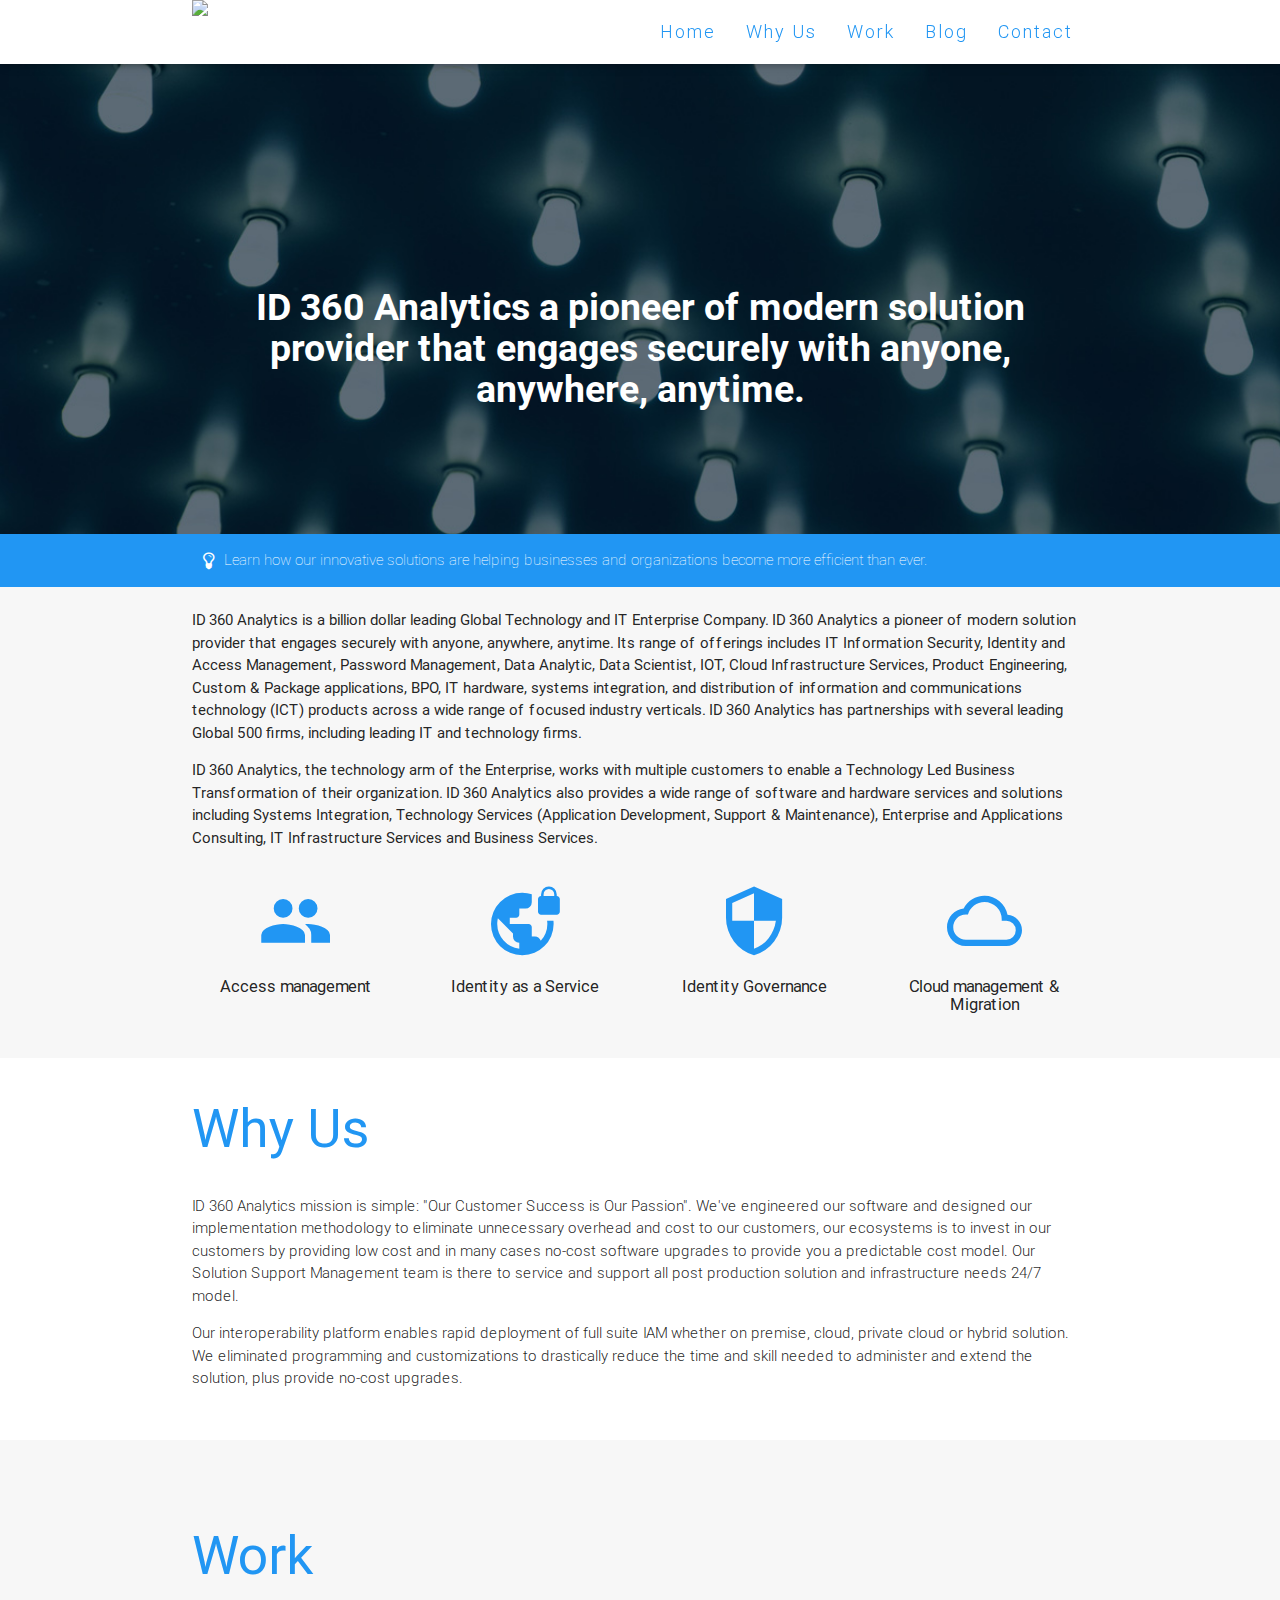
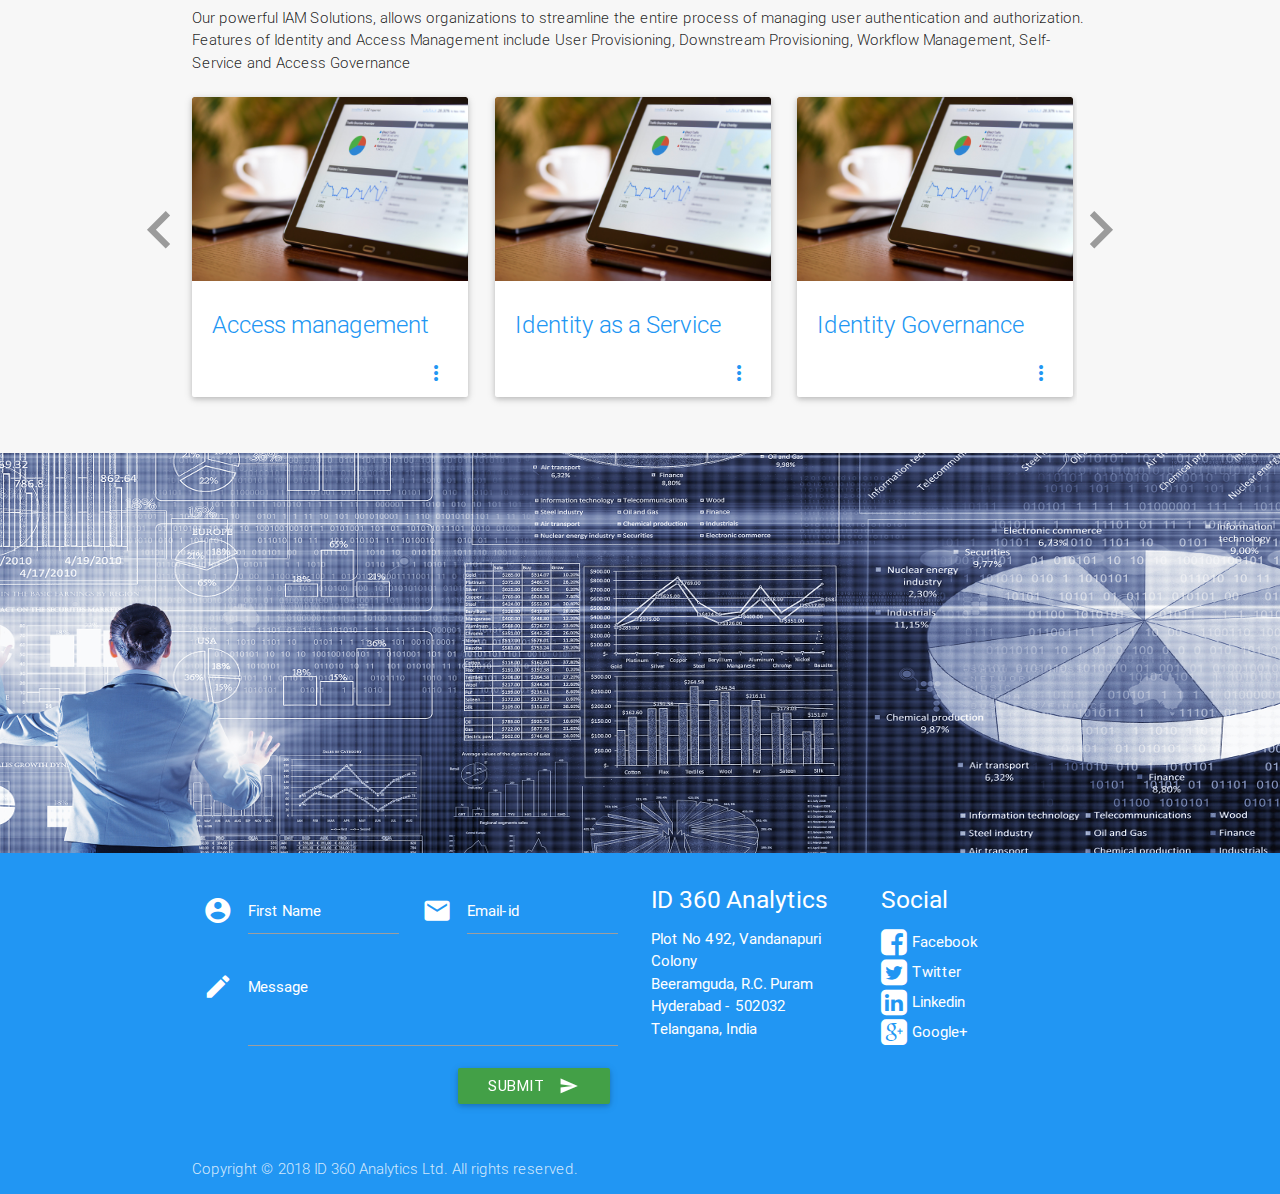
==== index.html @ 94dd7e0f "Merge branch 'master' of https://github.com/Codetransformers/id360" ====
<!DOCTYPE html>
<html>
<head>
    <meta http-equiv="Content-Type" content="text/html; charset=UTF-8">
    <meta name="viewport" content="width=device-width, initial-scale=1, maximum-scale=1.0, user-scalable=no">
	<meta name="description" content="ID360 Analytics range of offerings includes - IT Information Security, Identity and Access Management, Password Management, Data Analytic, Data Scientist, IOT, Cloud Infrastructure Services, Product Engineering, Custom & Package applications, BPO, IT hardware, systems integration, and distribution of information and communications technology (ICT).">
	<meta name="keywords" content="Access management, Cloud management, Cloud migration, IT Information Security, Identity and Access Management, Password Management, Data Analytic, Data Scientist, IOT, Cloud Infrastructure Services, Product Engineering, Custom & Package applications, IT hardware, systems integration, distribution of information and communications technology (ICT).">
    <meta name="theme-color" content="#2196F3">
	<link rel="icon" type="image/png" href="img/favicon.png">
    <title>ID 360 Analytics - Global Technology and IT Enterprise Company.</title>
    <!-- CSS  -->
    <link href="min/plugin-min.css" type="text/css" rel="stylesheet">
    <link href="min/custom-min.css" type="text/css" rel="stylesheet" >
</head>
<body id="top" class="scrollspy">
<!-- Pre Loader -->
<div id="loader-wrapper">
    <div id="loader"></div>
    <div class="loader-section section-left"></div>
    <div class="loader-section section-right"></div>
</div>
<!--Navigation-->
 <div class="navbar-fixed">
    <nav id="nav_f" class="bg-white" role="navigation">
        <div class="container">
            <div class="nav-wrapper">
            <a href="#" id="logo-container" class="brand-logo"><img src="img/id360-logo.png" alt="ID 360" width="280"></a>
                <ul class="right hide-on-med-and-down">
                    <li><a href="#intro">Home</a></li>
                    <li><a href="#why">Why Us</a></li>
                    <li><a href="#work">Work</a></li>
                    <!-- <li><a href="#team">Team</a></li> -->
                    <li><a href="#career">Blog</a></li>
                    <li><a href="#contact">Contact</a></li>
                </ul>
                <ul id="nav-mobile" class="side-nav">
                    <li><a href="#intro">Home</a></li>
                    <li><a href="#why">Why Us</a></li>
                    <li><a href="#work">Work</a></li>
                    <!-- <li><a href="#team">Team</a></li> -->
                    <li><a href="#career">Blog</a></li>
                    <li><a href="#contact">Contact</a></li>
                </ul>
            <a href="#" data-activates="nav-mobile" class="button-collapse"><i class="mdi-navigation-menu"></i></a>
            </div>
        </div>
    </nav>
</div>
<!--Hero-->
<div class="section no-pad-bot w-l-banner" id="index-banner">
    <div class="container">
        <h1 class="text_h center header cd-headline letters type">
			<span>ID 360 Analytics a pioneer of modern solution provider that engages securely with anyone, anywhere, anytime.</span> 
        </h1>
    </div>
</div>
<!--Intro and Home-->
<div id="intro" class="section scrollspy an-wrap">
	<div class="an-banner default_color"><div class="container"><i class="fa fa-lg fa-lightbulb-o m-r-sm"></i>Learn how our innovative solutions are helping businesses and organizations become more efficient than ever.</div></div>
    <div class="container">
        <div class="row">
            <div  class="col s12">
                <p>ID 360 Analytics is a billion dollar leading Global Technology and IT Enterprise Company. ID 360 Analytics a pioneer of modern solution provider that engages securely with anyone, anywhere, anytime. Its range of offerings includes IT Information Security, Identity and Access Management, Password Management, Data Analytic, Data Scientist, IOT, Cloud Infrastructure Services, Product Engineering, Custom & Package applications, BPO, IT hardware, systems integration, and distribution of information and communications technology (ICT) products across a wide range of focused industry verticals.  ID 360 Analytics has partnerships with several leading Global 500 firms, including leading IT and technology firms.</p>
                <p>ID 360 Analytics, the technology arm of the Enterprise, works with multiple customers to enable a Technology Led Business Transformation of their organization. ID 360 Analytics also provides a wide range of software and hardware services and solutions including Systems Integration, Technology Services (Application Development, Support & Maintenance), Enterprise and Applications Consulting, IT Infrastructure Services and Business Services.</p>
            </div>

            <div  class="col s12 m4 l3">
                <div class="center promo promo-example">
                    <i class="mdi-social-group"></i>
                    <h5 class="promo-caption txt_promo m-t-none">Access management</h5>
                </div>
            </div>
            <div class="col s12 m4 l3">
                <div class="center promo promo-example">
					<i class="mdi-notification-vpn-lock"></i>
                    <h5 class="promo-caption txt_promo m-t-none">Identity as a Service</h5>
                </div>
            </div>
            <div class="col s12 m4 l3">
                <div class="center promo promo-example">
					<i class="mdi-hardware-security"></i>
                    <h5 class="promo-caption txt_promo m-t-none">Identity Governance</h5>
                </div>
            </div>
			<div class="col s12 m4 l3">
                <div class="center promo promo-example">
                    <i class="mdi-file-cloud-queue"></i>
                    <h5 class="promo-caption txt_promo m-t-none">Cloud management & Migration</h5>
                </div>
            </div>
        </div>
    </div>
</div>

<div class="section scrollspy" id="why">
    <div class="container">
        <h2 class="header text_b">Why Us </h2>
        <div class="row">
            <div  class="col s12">
                <p class="light">ID 360 Analytics mission is simple: "Our Customer Success is Our Passion". We've engineered our software and designed our implementation methodology to eliminate unnecessary overhead and cost to our customers, our ecosystems is to invest in our customers by providing low cost and in many cases no-cost software upgrades to provide you a predictable cost model. Our Solution Support Management team is there to service and support all post production solution and infrastructure needs 24/7 model.</p>
                <p class="light">Our interoperability platform enables rapid deployment of full suite IAM whether on premise, cloud, private cloud or hybrid solution. We eliminated programming and customizations to drastically reduce the time and skill needed to administer and extend the solution, plus provide no-cost upgrades.</p>
            </div>
        </div>
    </div>
</div>
<!--Work-->
<div class="section scrollspy" id="work">
    <div class="container an-wrap">
        <h2 class="header text_b">Work </h2>
		<p class="light">Our powerful IAM Solutions, allows organizations to streamline the entire process of managing user authentication and authorization. Features of Identity and Access Management include User Provisioning, Downstream Provisioning, Workflow Management, Self-Service and Access Governance</p>
		<span class="wc-prv" title="Previous" id="prv-work"><i class="mdi-image-navigate-before"></i></span>
		<span class="wc-nxt" title="Next" id="nxt-work"><i class="mdi-image-navigate-next"></i></span>
        <div id="work-carousal" class="row">
            <div class="col s12 m4 l4 wc-list">
                <div class="card">
                    <div class="card-image waves-effect waves-block waves-light">
                        <img class="activator" alt="Products & Services" src="img/project1.jpg">
                    </div>
                    <div class="card-content">
                        <span class="card-title activator default_color_text" title="View More">Access management<i class="mdi-navigation-more-vert right" title="View More"></i></span>
                    </div>
                    <div class="card-reveal">
                        <span class="card-title grey-text text-darken-4">Access management<i class="mdi-navigation-close right" title="Close"></i></span>
                        <p class="light">Simplified, secure access management for greater protection and efficiency. Simplify and achieve secure access management for users and groups while controlling costs. One Identity automates account creation, assigns access, streamlines on-going administration, and unifies identities, passwords and directories. Remove manual processes and cumbersome native tools to increase security, dramatically improve efficiency and achieve compliance more easily. Extend that management from existing infrastructure, policy and procedures to administer systems that are less secure and difficult to manage.<br><br><b>Capabilities</b><br>Simplify authentication, streamline hybrid Active Directory (AD) management, improve password control, consolidate systems, securely manage application access and more with One Identity solutions.<br><br><b>Resources</b><br>Learn how our solutions are helping businesses and organizations become more efficient than ever.</p>
						<span class="card-title grey-text text-darken-4"><i class="mdi-navigation-close right" title="Close"></i></span>
                    </div>
                </div>
            </div>
			<div class="col s12 m4 l4 wc-list">
                <div class="card">
                    <div class="card-image waves-effect waves-block waves-light">
                        <img class="activator" alt="Products & Services" src="img/project1.jpg">
                    </div>
                    <div class="card-content">
                        <span class="card-title activator default_color_text" title="View More">Identity as a Service<i class="mdi-navigation-more-vert right" title="View More"></i></span>
                    </div>
                    <div class="card-reveal">
                        <span class="card-title grey-text text-darken-4">Identity as a Service<i class="mdi-navigation-close right" title="Close"></i></span>
                        <p class="light">Improve your security and extend to the cloud with confidence<br><br>Enhance security and simplify compliance while providing your organization the agility and affordability of cloud-based IAM. Get IAM right with IDaaS that enables digital transformation while reducing cloud risk — from a managed service cloud solution to our One Identity Starling SaaS offerings.<br><br><b>Capabilities</b><br>A cloud-based IAM portfolio designed to protect and support on-premise and cloud-based resources.<br><br><b>Resources</b><br>Learn how our solutions are helping businesses and organizations become more efficient than ever.</p>
						<span class="card-title grey-text text-darken-4"><i class="mdi-navigation-close right" title="Close"></i></span>
                    </div>
                </div>
            </div>
			<div class="col s12 m4 l4 wc-list">
                <div class="card">
                    <div class="card-image waves-effect waves-block waves-light">
                        <img class="activator" alt="Products & Services" src="img/project1.jpg">
                    </div>
                    <div class="card-content">
                        <span class="card-title activator default_color_text" title="View More">Identity Governance<i class="mdi-navigation-more-vert right" title="View More"></i></span>
                    </div>
                    <div class="card-reveal">
                        <span class="card-title grey-text text-darken-4">Identity Governance<i class="mdi-navigation-close right" title="Close"></i></span>
                        <p class="light">Complete, business-driven governance for identity, data and privileges.<br><br>Achieve complete, business-driven governance for identities, data and privileged access by marrying visibility and control with administration. Gain simplicity and affordability with a unified governance foundation that addresses the management, auditing and compliance needs that are prerequisites to strong governance.<br><br><b>Enhance your business performance with Identity Governance solutions that improve:</b><br>Access governance<br>Data governance<br>Privileged account governance<br>Business-enabled access request and fulfillment<br>Attestation or recertification<br>Role engineering<br>Automated enterprise provisioning<br>Identity unification and process orchestration<br><br><b>Capabilities</b><br>Enhance security, simplify complexity, streamline processes, extend governance and improve access with Identity Governance solutions. Learn more about how we can optimize your business.</p>
						<span class="card-title grey-text text-darken-4"><i class="mdi-navigation-close right" title="Close"></i></span>
                    </div>
                </div>
            </div>
            <div class="col s12 m4 l4 wc-list">
                <div class="card">
                    <div class="card-image waves-effect waves-block waves-light">
                        <img class="activator" alt="Products & Services" src="img/project4.jpg">
                    </div>
                    <div class="card-content">
                        <span class="card-title activator default_color_text" title="View More">Cloud management<i class="mdi-navigation-more-vert right" title="View More"></i></span>
                    </div>
                    <div class="card-reveal">
                        <span class="card-title grey-text text-darken-4">Cloud management<i class="mdi-navigation-close right" title="Close"></i></span>
                        <p class="light">Modernize your infrastructure and get to the cloud quicker.<br><br>More and more organizations are choosing to adopt cloud computing solutions to improve IT agility and reduce costs, but making sure your infrastructure is cloud-ready can be a challenge. Quest cloud management solutions help IT professionals like you modernize your infrastructure and get to the cloud quicker. And with native support for multi-cloud platforms, our backup and recovery appliances help you maximize uptime and prevent data loss. Let us help you spend less time monitoring and more time optimizing your cloud environment for future growth.</p>
						<span class="card-title grey-text text-darken-4"><i class="mdi-navigation-close right" title="Close"></i></span>
                    </div>
                </div>
            </div>
            <div class="col s12 m4 l4 wc-list">
                <div class="card">
                    <div class="card-image waves-effect waves-block waves-light">
                        <img class="activator" alt="Products & Services" src="img/project3.jpg">
                    </div>
                    <div class="card-content">
                        <span class="card-title activator default_color_text" title="View More">Cloud migration<i class="mdi-navigation-more-vert right" title="View More"></i></span>
                    </div>
                    <div class="card-reveal">
                        <span class="card-title grey-text text-darken-4">Cloud migration<i class="mdi-navigation-close right" title="Close"></i></span>
                        <p class="light">Significantly reduce the time, effort and complexity of migrating to the cloud, including to a new or different cloud services provider. Our cloud-ready solutions allow you to spend less time worrying about your migration and more time focusing on business innovation. Quest makes it easy and economical to migrate to the cloud.</p>
						<span class="card-title grey-text text-darken-4"><i class="mdi-navigation-close right" title="Close"></i></span>
                    </div>
                </div>
            </div>
        </div>
    </div>
</div>
<!--Parallax-->
<div class="parallax-container">
    <div class="parallax"><img alt="Analytics Banner" src="img/Anayltics_banner.png"></div>
</div>
<!--Team-->
<!-- <div class="section scrollspy" id="team">
    <div class="container">
        <h2 class="header text_b">Executive Team</h2>
        <div class="row">
            <div class="col s12 m3">
                <div class="card card-avatar">
                    <div class="waves-effect waves-block waves-light">
                        <img class="activator" alt="Team Member Photo" src="img/avatar1.png">
                    </div>
                    <div class="card-content">
                        <span class="card-title activator grey-text text-darken-4">Name<br>
                            <small><a class="text-darken-1" href="#">CEO</a></small></span>
                    </div>
                </div>
            </div>
            <div class="col s12 m3">
                <div class="card card-avatar">
                    <div class="waves-effect waves-block waves-light">
                        <img class="activator" alt="Team Member Photo" src="img/avatar2.png">
                    </div>
                    <div class="card-content">
                        <span class="card-title activator grey-text text-darken-4">Name<br>
                            <small><a class="text-darken-1" href="#">Chief Finance Officer</a></small>
                        </span>
                    </div>
                </div>
            </div>
            <div class="col s12 m3">
                <div class="card card-avatar">
                    <div class="waves-effect waves-block waves-light">
                        <img class="activator" alt="Team Member Photo" src="img/avatar3.png">
                    </div>
                    <div class="card-content">
                        <span class="card-title activator grey-text text-darken-4">Name<br>
                            <small><a class="text-darken-1" href="#">SVP Operations</a></small></span>
                    </div>
                </div>
            </div>
            <div class="col s12 m3">
                <div class="card card-avatar">
                    <div class="waves-effect waves-block waves-light">
                        <img class="activator" alt="Company theme banner" src="img/avatar4.png">
                    </div>
                    <div class="card-content">
                        <span class="card-title activator grey-text text-darken-4">Robin<br>
                            <small><a class="text-darken-1" href="#">General Counsel</a></small></span>
                    </div>
                </div>
            </div>
        </div>
    </div>
</div> -->
<!--Footer-->
<footer id="contact" class="page-footer default_color scrollspy">
    <div class="container">  
        <div class="row">
            <div class="col l6 s12">
                <form class="col s12" action="contact.php" method="post">
                    <div class="row">
                        <div class="input-field col s6">
                            <i class="mdi-action-account-circle prefix white-text"></i>
                            <input id="icon_prefix" name="name" type="text" class="validate white-text">
                            <label for="icon_prefix" class="white-text">First Name</label>
                        </div>
                        <div class="input-field col s6">
                            <i class="mdi-communication-email prefix white-text"></i>
                            <input id="icon_email" name="email" type="email" class="validate white-text">
                            <label for="icon_email" class="white-text">Email-id</label>
                        </div>
                        <div class="input-field col s12">
                            <i class="mdi-editor-mode-edit prefix white-text"></i>
                            <textarea id="icon_prefix2" name="message" class="materialize-textarea white-text"></textarea>
                            <label for="icon_prefix2" class="white-text">Message</label>
                        </div>
                        <div class="col offset-s7 s5">
                            <button class="btn waves-effect waves-light green darken-1" type="submit">Submit
                                <i class="mdi-content-send right white-text"></i>
                            </button>
                        </div>
                    </div>
                </form>
            </div>
            <div class="col l3 s12">
                <h5 class="white-text">ID 360 Analytics</h5>
                <ul>
                    <li><span class="white-text">Plot No 492, Vandanapuri Colony</span></li>
                    <li><span class="white-text">Beeramguda, R.C. Puram</span></li>
                    <li><span class="white-text">Hyderabad - 502032</span></li>
                    <li><span class="white-text">Telangana, India</span></li>
                </ul>
            </div>
            <div class="col l3 s12">
                <h5 class="white-text">Social</h5>
                <ul>
                    <li>
                        <a class="white-text" href="https://www.facebook.com/" title="Facebook">
                            <i class="small fa fa-facebook-square white-text v-middle m-r-xs"></i>Facebook
                        </a>
                    </li>
                    <li>
                        <a class="white-text" href="https://github.com/" title="Twitter">
                            <i class="small fa fa-twitter-square white-text v-middle m-r-xs"></i>Twitter
                        </a>
                    </li>
                    <li>
                        <a class="white-text" href="https://www.linkedin.com/" title="Linkedin">
                            <i class="small fa fa-linkedin-square white-text v-middle m-r-xs"></i>Linkedin
                        </a>
                    </li>
					<li>
                        <a class="white-text" href="https://plus.google.com/" title="Google+">
                            <i class="small fa fa-google-plus-square white-text v-middle m-r-xs"></i>Google+
                        </a>
                    </li>
                </ul>
            </div>
        </div>
    </div>
    <div class="footer-copyright default_color">
        <div class="container">
            Copyright © 2018 ID 360 Analytics Ltd. All rights reserved.
        </div>
    </div>
</footer>
    <!--  Scripts-->
    <script src="min/plugin-min.js"></script>
    <script src="min/custom-min.js"></script>
    </body>
</html>
---- min/custom-min.css ----
.bg-white{background-color:#fff !important;}.v-middle{vertical-align:middle;}.m-r-xs{margin-right:5px;}.m-r-sm{margin-right:10px;} .m-t-none{margin-top:0;} .an-wrap{position:relative;} .txt_promo{font-size:1.1rem;}#work-carousal{white-space:nowrap;overflow:hidden;width:100%;}.col.s12.m4.l4.wc-list{float:none;display:inline-block;}.wc-prv,.wc-nxt{position:absolute;top:50%;cursor:pointer;}.wc-prv{left:-70px;}.wc-nxt{right:-50px;}.wc-prv i,.wc-nxt i{font-size:5rem;color:#9B9B9B;}.wc-prv i:hover,.wc-nxt i:hover{color:#2196F3;}
.an-banner{padding:15px;position:absolute;top:0;left:0;right:0;max-height:74px;color:#fff;font-weight:100;}
.default_color{background-color:#2196F3 !important;}.default_color_text{color:#2196F3 !important}.icon-block{padding:0 15px}#intro,#work,#team{padding-top:4rem}#index-banner{background-image:url(../img/banner.jpg);} 
.w-l-banner{min-height:450px;padding-top:100px;padding-bottom:100px !important;text-align:center;background:#000;background-repeat:no-repeat;background-size:cover;}.text_h.cd-headline{font-size:2.5em;padding-top:90px;color:#fff;font-weight:700;}
.brand-logo{position:absolute;color:#fff;display:inline-block;font-size:2.1rem;font-style:normal;font-weight:100;padding:0;letter-spacing:7px}.text_h2{font-weight:100;margin-bottom:4%;line-height:4.5rem}.span_h2{font-weight:300;color:#2196F3}.text_b{color:#2196F3}.in{font-weight:400 !important;font-style:normal !important}.promo
i{color:#2196F3;font-size:5rem;display:block}.card-content a{color:#2196F3}.card-content a:hover{color:#2196F3}#intro,#work,#team{background:rgb(247,247,247)}.text_pink{color:#EF9A9A}nav ul
a{font-size:1.2rem;color:#2196F3;letter-spacing:2px;display:block;font-weight:300;padding:0px
15px}nav ul a:hover,nav ul a:active{color:#0D47A1;}.cd-headline.type .cd-words-wrapper{vertical-align:top;overflow:hidden}.cd-headline.type .cd-words-wrapper::after{content:'';position:absolute;right:0;top:50%;bottom:auto;-webkit-transform:translateY(-50%);-moz-transform:translateY(-50%);-ms-transform:translateY(-50%);-o-transform:translateY(-50%);transform:translateY(-50%);height:90%;width:1px;background-color:#aebcb9}.cd-headline.type .cd-words-wrapper.waiting::after{-webkit-animation:cd-pulse 1s infinite;-moz-animation:cd-pulse 1s infinite;animation:cd-pulse 1s infinite}.cd-headline.type .cd-words-wrapper.selected{background-color:#FFF}.cd-headline.type .cd-words-wrapper.selected::after{visibility:hidden}.cd-headline.type .cd-words-wrapper.selected
b{color:#2196F3}.cd-headline.type b{visibility:hidden}.cd-headline.type b.is-visible{visibility:visible}.cd-headline.type
i{position:absolute;visibility:hidden}.cd-headline.type i.in{position:relative;visibility:visible}@-webkit-keyframes cd-pulse{0%{-webkit-transform:translateY(-50%) scale(1);opacity:1}40%{-webkit-transform:translateY(-50%) scale(0.9);opacity:0}100%{-webkit-transform:translateY(-50%) scale(0);opacity:0}}@-moz-keyframes cd-pulse{0%{-moz-transform:translateY(-50%) scale(1);opacity:1}40%{-moz-transform:translateY(-50%) scale(0.9);opacity:0}100%{-moz-transform:translateY(-50%) scale(0);opacity:0}}@keyframes cd-pulse{0%{-webkit-transform:translateY(-50%) scale(1);-moz-transform:translateY(-50%) scale(1);-ms-transform:translateY(-50%) scale(1);-o-transform:translateY(-50%) scale(1);transform:translateY(-50%) scale(1);opacity:1}40%{-webkit-transform:translateY(-50%) scale(0.9);-moz-transform:translateY(-50%) scale(0.9);-ms-transform:translateY(-50%) scale(0.9);-o-transform:translateY(-50%) scale(0.9);transform:translateY(-50%) scale(0.9);opacity:0}100%{-webkit-transform:translateY(-50%) scale(0);-moz-transform:translateY(-50%) scale(0);-ms-transform:translateY(-50%) scale(0);-o-transform:translateY(-50%) scale(0);transform:translateY(-50%) scale(0);opacity:0}}#preloader{position:fixed;top:0;left:0;right:0;bottom:0;background-color:#fff;z-index:1200}#status{width:200px;height:200px;position:absolute;left:50%;top:50%;background-image:url(/img/status.gif);background-repeat:no-repeat;background-position:center;margin:-100px 0 0 -100px}@media only screen and (max-width: 480px){.text_h{padding:4% 0;font-size:5em;font-weight:100;color:white}}input,textarea{border-bottom:1px solid #fff}nav a.button-collapse{left:-25px}.card-avatar .waves-effect{text-align:center;margin-top:20px}.card-avatar
img{height:150px;width:150px;border-radius:75px}.card-avatar .card-content{text-align:center}.card .card-content
p{margin:15px 0px}.card-avatar .card-content i{font-size:1.5rem}.card-avatar .card-content .card-title{line-height:30px !important}.parallax-container{max-height:400px}footer.page-footer{margin-top:0px !important}
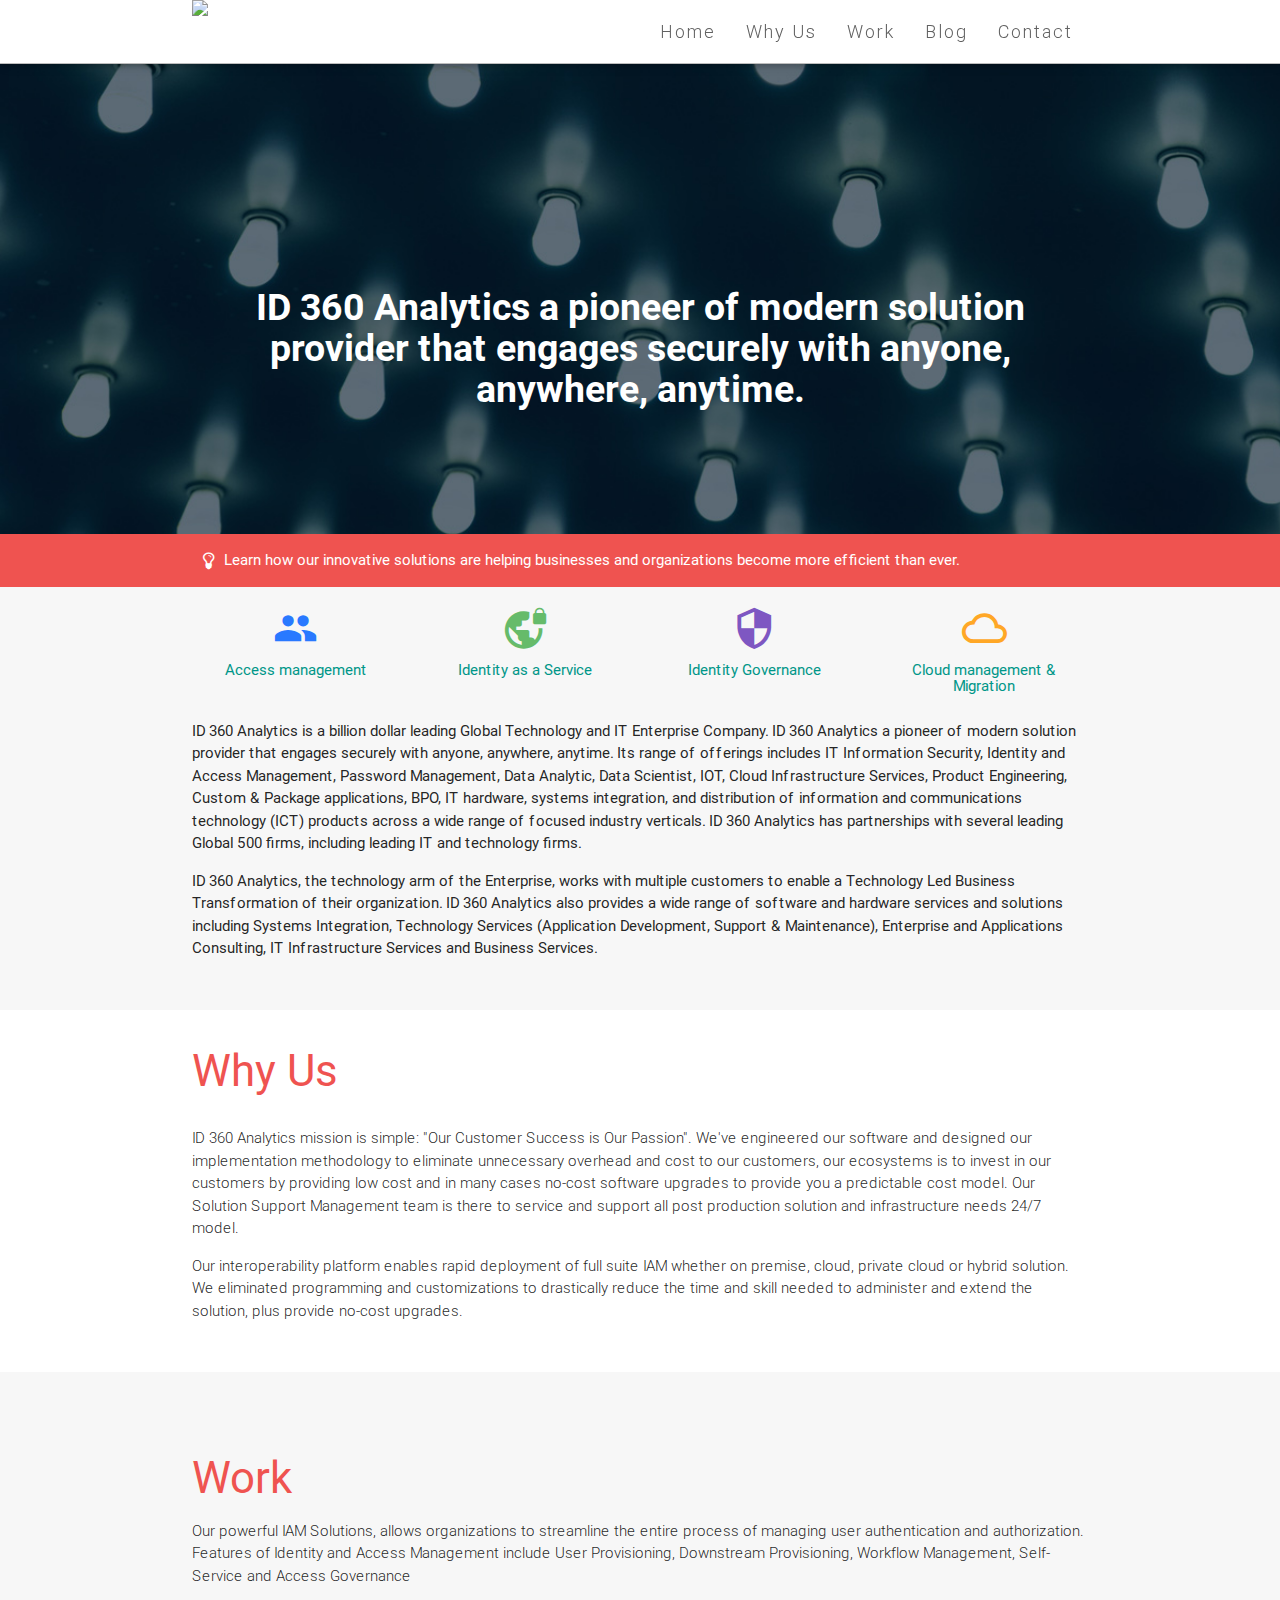
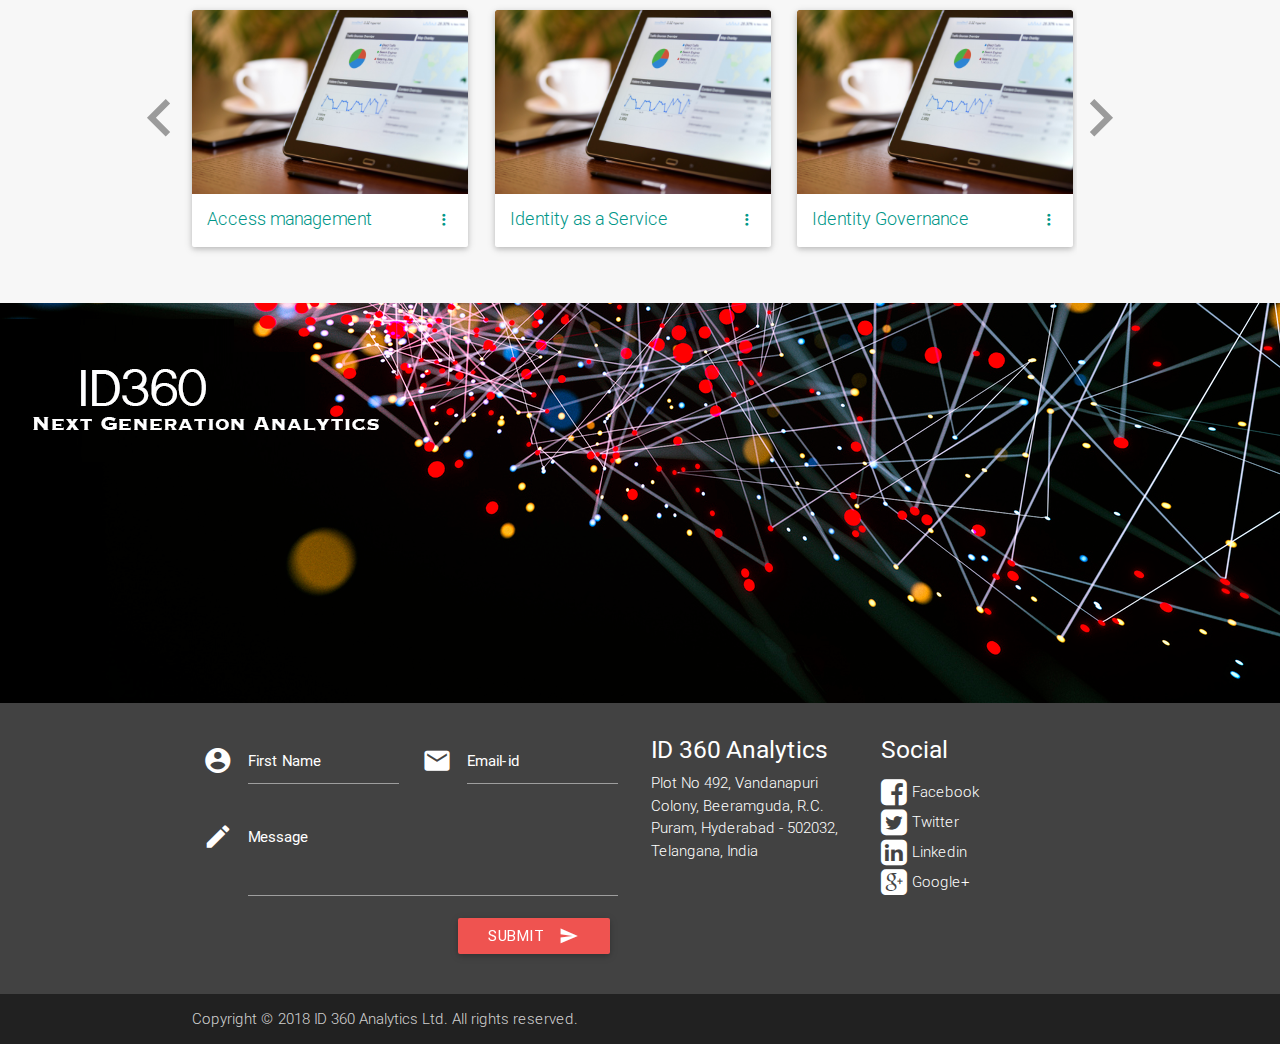
==== commit a4733789: "Updating theme. Creating branding & aligning with it, iteration." ====
--- a/index.html
+++ b/index.html
@@ -24,7 +24,7 @@
     <nav id="nav_f" class="bg-white" role="navigation">
         <div class="container">
             <div class="nav-wrapper">
-            <a href="#" id="logo-container" class="brand-logo"><img src="img/id360-logo.png" alt="ID 360" width="280"></a>
+            <a href="#" id="logo-container" class="brand-logo"><img src="img/id360-logo.png" alt="ID 360" width="280" title="ID 360 Analytics"></a>
                 <ul class="right hide-on-med-and-down">
                     <li><a href="#intro">Home</a></li>
                     <li><a href="#why">Why Us</a></li>
@@ -56,37 +56,36 @@
 </div>
 <!--Intro and Home-->
 <div id="intro" class="section scrollspy an-wrap">
-	<div class="an-banner default_color"><div class="container"><i class="fa fa-lg fa-lightbulb-o m-r-sm"></i>Learn how our innovative solutions are helping businesses and organizations become more efficient than ever.</div></div>
+	<div class="an-banner red lighten-1"><div class="container"><i class="fa fa-lg fa-lightbulb-o m-r-sm"></i>Learn how our innovative solutions are helping businesses and organizations become more efficient than ever.</div></div>
     <div class="container">
         <div class="row">
-            <div  class="col s12">
-                <p>ID 360 Analytics is a billion dollar leading Global Technology and IT Enterprise Company. ID 360 Analytics a pioneer of modern solution provider that engages securely with anyone, anywhere, anytime. Its range of offerings includes IT Information Security, Identity and Access Management, Password Management, Data Analytic, Data Scientist, IOT, Cloud Infrastructure Services, Product Engineering, Custom & Package applications, BPO, IT hardware, systems integration, and distribution of information and communications technology (ICT) products across a wide range of focused industry verticals.  ID 360 Analytics has partnerships with several leading Global 500 firms, including leading IT and technology firms.</p>
-                <p>ID 360 Analytics, the technology arm of the Enterprise, works with multiple customers to enable a Technology Led Business Transformation of their organization. ID 360 Analytics also provides a wide range of software and hardware services and solutions including Systems Integration, Technology Services (Application Development, Support & Maintenance), Enterprise and Applications Consulting, IT Infrastructure Services and Business Services.</p>
-            </div>
-
-            <div  class="col s12 m4 l3">
+			<div  class="col s12 m4 l3">
                 <div class="center promo promo-example">
-                    <i class="mdi-social-group"></i>
-                    <h5 class="promo-caption txt_promo m-t-none">Access management</h5>
+                    <i class="mdi-social-group blue-text text-accent-3"></i>
+                    <h5 class="promo-caption txt_promo m-t-none teal-text">Access management</h5>
                 </div>
             </div>
             <div class="col s12 m4 l3">
                 <div class="center promo promo-example">
-					<i class="mdi-notification-vpn-lock"></i>
-                    <h5 class="promo-caption txt_promo m-t-none">Identity as a Service</h5>
+					<i class="mdi-notification-vpn-lock green-text text-lighten-1"></i>
+                    <h5 class="promo-caption txt_promo m-t-none teal-text">Identity as a Service</h5>
                 </div>
             </div>
             <div class="col s12 m4 l3">
                 <div class="center promo promo-example">
-					<i class="mdi-hardware-security"></i>
-                    <h5 class="promo-caption txt_promo m-t-none">Identity Governance</h5>
+					<i class="mdi-hardware-security deep-purple-text text-lighten-1"></i>
+                    <h5 class="promo-caption txt_promo m-t-none teal-text">Identity Governance</h5>
                 </div>
             </div>
 			<div class="col s12 m4 l3">
                 <div class="center promo promo-example">
-                    <i class="mdi-file-cloud-queue"></i>
-                    <h5 class="promo-caption txt_promo m-t-none">Cloud management & Migration</h5>
-                </div>
+                    <i class="mdi-file-cloud-queue orange-text text-lighten-1"></i>
+                    <h5 class="promo-caption txt_promo m-t-none teal-text">Cloud management & Migration</h5>
+                </div>
+            </div>
+            <div class="col s12">
+                <p class="">ID 360 Analytics is a billion dollar leading Global Technology and IT Enterprise Company. ID 360 Analytics a pioneer of modern solution provider that engages securely with anyone, anywhere, anytime. Its range of offerings includes IT Information Security, Identity and Access Management, Password Management, Data Analytic, Data Scientist, IOT, Cloud Infrastructure Services, Product Engineering, Custom & Package applications, BPO, IT hardware, systems integration, and distribution of information and communications technology (ICT) products across a wide range of focused industry verticals.  ID 360 Analytics has partnerships with several leading Global 500 firms, including leading IT and technology firms.</p>
+                <p class="">ID 360 Analytics, the technology arm of the Enterprise, works with multiple customers to enable a Technology Led Business Transformation of their organization. ID 360 Analytics also provides a wide range of software and hardware services and solutions including Systems Integration, Technology Services (Application Development, Support & Maintenance), Enterprise and Applications Consulting, IT Infrastructure Services and Business Services.</p>
             </div>
         </div>
     </div>
@@ -94,7 +93,7 @@
 
 <div class="section scrollspy" id="why">
     <div class="container">
-        <h2 class="header text_b">Why Us </h2>
+        <h3 class="header text_b">Why Us </h3>
         <div class="row">
             <div  class="col s12">
                 <p class="light">ID 360 Analytics mission is simple: "Our Customer Success is Our Passion". We've engineered our software and designed our implementation methodology to eliminate unnecessary overhead and cost to our customers, our ecosystems is to invest in our customers by providing low cost and in many cases no-cost software upgrades to provide you a predictable cost model. Our Solution Support Management team is there to service and support all post production solution and infrastructure needs 24/7 model.</p>
@@ -106,7 +105,7 @@
 <!--Work-->
 <div class="section scrollspy" id="work">
     <div class="container an-wrap">
-        <h2 class="header text_b">Work </h2>
+        <h3 class="header text_b">Work </h3>
 		<p class="light">Our powerful IAM Solutions, allows organizations to streamline the entire process of managing user authentication and authorization. Features of Identity and Access Management include User Provisioning, Downstream Provisioning, Workflow Management, Self-Service and Access Governance</p>
 		<span class="wc-prv" title="Previous" id="prv-work"><i class="mdi-image-navigate-before"></i></span>
 		<span class="wc-nxt" title="Next" id="nxt-work"><i class="mdi-image-navigate-next"></i></span>
@@ -117,12 +116,12 @@
                         <img class="activator" alt="Products & Services" src="img/project1.jpg">
                     </div>
                     <div class="card-content">
-                        <span class="card-title activator default_color_text" title="View More">Access management<i class="mdi-navigation-more-vert right" title="View More"></i></span>
-                    </div>
-                    <div class="card-reveal">
-                        <span class="card-title grey-text text-darken-4">Access management<i class="mdi-navigation-close right" title="Close"></i></span>
+                        <span class="card-title activator teal-text" title="View More">Access management<i class="mdi-navigation-more-vert right" title="View More"></i></span>
+                    </div>
+                    <div class="card-reveal">
+                        <span class="card-title red-text text-lighten-1">Access management<i class="mdi-navigation-close right" title="Close"></i></span>
                         <p class="light">Simplified, secure access management for greater protection and efficiency. Simplify and achieve secure access management for users and groups while controlling costs. One Identity automates account creation, assigns access, streamlines on-going administration, and unifies identities, passwords and directories. Remove manual processes and cumbersome native tools to increase security, dramatically improve efficiency and achieve compliance more easily. Extend that management from existing infrastructure, policy and procedures to administer systems that are less secure and difficult to manage.<br><br><b>Capabilities</b><br>Simplify authentication, streamline hybrid Active Directory (AD) management, improve password control, consolidate systems, securely manage application access and more with One Identity solutions.<br><br><b>Resources</b><br>Learn how our solutions are helping businesses and organizations become more efficient than ever.</p>
-						<span class="card-title grey-text text-darken-4"><i class="mdi-navigation-close right" title="Close"></i></span>
+						<span class="card-title grey-text text-darken-4">Back<i class="mdi-navigation-close right" title="Close"></i></span>
                     </div>
                 </div>
             </div>
@@ -132,12 +131,12 @@
                         <img class="activator" alt="Products & Services" src="img/project1.jpg">
                     </div>
                     <div class="card-content">
-                        <span class="card-title activator default_color_text" title="View More">Identity as a Service<i class="mdi-navigation-more-vert right" title="View More"></i></span>
-                    </div>
-                    <div class="card-reveal">
-                        <span class="card-title grey-text text-darken-4">Identity as a Service<i class="mdi-navigation-close right" title="Close"></i></span>
+                        <span class="card-title activator teal-text" title="View More">Identity as a Service<i class="mdi-navigation-more-vert right" title="View More"></i></span>
+                    </div>
+                    <div class="card-reveal">
+                        <span class="card-title red-text text-lighten-1">Identity as a Service<i class="mdi-navigation-close right" title="Close"></i></span>
                         <p class="light">Improve your security and extend to the cloud with confidence<br><br>Enhance security and simplify compliance while providing your organization the agility and affordability of cloud-based IAM. Get IAM right with IDaaS that enables digital transformation while reducing cloud risk — from a managed service cloud solution to our One Identity Starling SaaS offerings.<br><br><b>Capabilities</b><br>A cloud-based IAM portfolio designed to protect and support on-premise and cloud-based resources.<br><br><b>Resources</b><br>Learn how our solutions are helping businesses and organizations become more efficient than ever.</p>
-						<span class="card-title grey-text text-darken-4"><i class="mdi-navigation-close right" title="Close"></i></span>
+						<span class="card-title grey-text text-darken-4">Back<i class="mdi-navigation-close right" title="Close"></i></span>
                     </div>
                 </div>
             </div>
@@ -147,12 +146,12 @@
                         <img class="activator" alt="Products & Services" src="img/project1.jpg">
                     </div>
                     <div class="card-content">
-                        <span class="card-title activator default_color_text" title="View More">Identity Governance<i class="mdi-navigation-more-vert right" title="View More"></i></span>
-                    </div>
-                    <div class="card-reveal">
-                        <span class="card-title grey-text text-darken-4">Identity Governance<i class="mdi-navigation-close right" title="Close"></i></span>
+                        <span class="card-title activator teal-text" title="View More">Identity Governance<i class="mdi-navigation-more-vert right" title="View More"></i></span>
+                    </div>
+                    <div class="card-reveal">
+                        <span class="card-title red-text text-lighten-1">Identity Governance<i class="mdi-navigation-close right" title="Close"></i></span>
                         <p class="light">Complete, business-driven governance for identity, data and privileges.<br><br>Achieve complete, business-driven governance for identities, data and privileged access by marrying visibility and control with administration. Gain simplicity and affordability with a unified governance foundation that addresses the management, auditing and compliance needs that are prerequisites to strong governance.<br><br><b>Enhance your business performance with Identity Governance solutions that improve:</b><br>Access governance<br>Data governance<br>Privileged account governance<br>Business-enabled access request and fulfillment<br>Attestation or recertification<br>Role engineering<br>Automated enterprise provisioning<br>Identity unification and process orchestration<br><br><b>Capabilities</b><br>Enhance security, simplify complexity, streamline processes, extend governance and improve access with Identity Governance solutions. Learn more about how we can optimize your business.</p>
-						<span class="card-title grey-text text-darken-4"><i class="mdi-navigation-close right" title="Close"></i></span>
+						<span class="card-title grey-text text-darken-4">Back<i class="mdi-navigation-close right" title="Close"></i></span>
                     </div>
                 </div>
             </div>
@@ -162,12 +161,12 @@
                         <img class="activator" alt="Products & Services" src="img/project4.jpg">
                     </div>
                     <div class="card-content">
-                        <span class="card-title activator default_color_text" title="View More">Cloud management<i class="mdi-navigation-more-vert right" title="View More"></i></span>
-                    </div>
-                    <div class="card-reveal">
-                        <span class="card-title grey-text text-darken-4">Cloud management<i class="mdi-navigation-close right" title="Close"></i></span>
+                        <span class="card-title activator teal-text" title="View More">Cloud management<i class="mdi-navigation-more-vert right" title="View More"></i></span>
+                    </div>
+                    <div class="card-reveal">
+                        <span class="card-title red-text text-lighten-1">Cloud management<i class="mdi-navigation-close right" title="Close"></i></span>
                         <p class="light">Modernize your infrastructure and get to the cloud quicker.<br><br>More and more organizations are choosing to adopt cloud computing solutions to improve IT agility and reduce costs, but making sure your infrastructure is cloud-ready can be a challenge. Quest cloud management solutions help IT professionals like you modernize your infrastructure and get to the cloud quicker. And with native support for multi-cloud platforms, our backup and recovery appliances help you maximize uptime and prevent data loss. Let us help you spend less time monitoring and more time optimizing your cloud environment for future growth.</p>
-						<span class="card-title grey-text text-darken-4"><i class="mdi-navigation-close right" title="Close"></i></span>
+						<span class="card-title grey-text text-darken-4">Back<i class="mdi-navigation-close right" title="Close"></i></span>
                     </div>
                 </div>
             </div>
@@ -177,12 +176,12 @@
                         <img class="activator" alt="Products & Services" src="img/project3.jpg">
                     </div>
                     <div class="card-content">
-                        <span class="card-title activator default_color_text" title="View More">Cloud migration<i class="mdi-navigation-more-vert right" title="View More"></i></span>
-                    </div>
-                    <div class="card-reveal">
-                        <span class="card-title grey-text text-darken-4">Cloud migration<i class="mdi-navigation-close right" title="Close"></i></span>
+                        <span class="card-title activator teal-text" title="View More">Cloud migration<i class="mdi-navigation-more-vert right" title="View More"></i></span>
+                    </div>
+                    <div class="card-reveal">
+                        <span class="card-title red-text text-lighten-1">Cloud migration<i class="mdi-navigation-close right" title="Close"></i></span>
                         <p class="light">Significantly reduce the time, effort and complexity of migrating to the cloud, including to a new or different cloud services provider. Our cloud-ready solutions allow you to spend less time worrying about your migration and more time focusing on business innovation. Quest makes it easy and economical to migrate to the cloud.</p>
-						<span class="card-title grey-text text-darken-4"><i class="mdi-navigation-close right" title="Close"></i></span>
+						<span class="card-title grey-text text-darken-4">Back<i class="mdi-navigation-close right" title="Close"></i></span>
                     </div>
                 </div>
             </div>
@@ -191,17 +190,17 @@
 </div>
 <!--Parallax-->
 <div class="parallax-container">
-    <div class="parallax"><img alt="Analytics Banner" src="img/Anayltics_banner.png"></div>
+    <div class="parallax"><img alt="Analytics Banner" src="img/analytics_banner.png"></div>
 </div>
 <!--Team-->
 <!-- <div class="section scrollspy" id="team">
     <div class="container">
-        <h2 class="header text_b">Executive Team</h2>
+        <h3 class="header text_b">Executive Team</h3>
         <div class="row">
             <div class="col s12 m3">
                 <div class="card card-avatar">
                     <div class="waves-effect waves-block waves-light">
-                        <img class="activator" alt="Team Member Photo" src="img/avatar1.png">
+                        <img class="activator" alt="Team Member Photo" src="img/avatar.png">
                     </div>
                     <div class="card-content">
                         <span class="card-title activator grey-text text-darken-4">Name<br>
@@ -212,7 +211,7 @@
             <div class="col s12 m3">
                 <div class="card card-avatar">
                     <div class="waves-effect waves-block waves-light">
-                        <img class="activator" alt="Team Member Photo" src="img/avatar2.png">
+                        <img class="activator" alt="Team Member Photo" src="img/avatar.png">
                     </div>
                     <div class="card-content">
                         <span class="card-title activator grey-text text-darken-4">Name<br>
@@ -224,7 +223,7 @@
             <div class="col s12 m3">
                 <div class="card card-avatar">
                     <div class="waves-effect waves-block waves-light">
-                        <img class="activator" alt="Team Member Photo" src="img/avatar3.png">
+                        <img class="activator" alt="Team Member Photo" src="img/avatar.png">
                     </div>
                     <div class="card-content">
                         <span class="card-title activator grey-text text-darken-4">Name<br>
@@ -235,7 +234,7 @@
             <div class="col s12 m3">
                 <div class="card card-avatar">
                     <div class="waves-effect waves-block waves-light">
-                        <img class="activator" alt="Company theme banner" src="img/avatar4.png">
+                        <img class="activator" alt="Company theme banner" src="img/avatar.png">
                     </div>
                     <div class="card-content">
                         <span class="card-title activator grey-text text-darken-4">Robin<br>
@@ -247,7 +246,7 @@
     </div>
 </div> -->
 <!--Footer-->
-<footer id="contact" class="page-footer default_color scrollspy">
+<footer id="contact" class="page-footer grey darken-3 scrollspy">
     <div class="container">  
         <div class="row">
             <div class="col l6 s12">
@@ -269,7 +268,7 @@
                             <label for="icon_prefix2" class="white-text">Message</label>
                         </div>
                         <div class="col offset-s7 s5">
-                            <button class="btn waves-effect waves-light green darken-1" type="submit">Submit
+                            <button class="btn waves-effect waves-light red lighten-1" type="submit">Submit
                                 <i class="mdi-content-send right white-text"></i>
                             </button>
                         </div>
@@ -278,33 +277,28 @@
             </div>
             <div class="col l3 s12">
                 <h5 class="white-text">ID 360 Analytics</h5>
-                <ul>
-                    <li><span class="white-text">Plot No 492, Vandanapuri Colony</span></li>
-                    <li><span class="white-text">Beeramguda, R.C. Puram</span></li>
-                    <li><span class="white-text">Hyderabad - 502032</span></li>
-                    <li><span class="white-text">Telangana, India</span></li>
-                </ul>
+				<span class="white-text light">Plot No 492, Vandanapuri Colony, Beeramguda, R.C. Puram, Hyderabad - 502032, Telangana, India</span>
             </div>
             <div class="col l3 s12">
                 <h5 class="white-text">Social</h5>
                 <ul>
                     <li>
-                        <a class="white-text" href="https://www.facebook.com/" title="Facebook">
+                        <a class="white-text light" href="https://www.facebook.com/" title="Facebook">
                             <i class="small fa fa-facebook-square white-text v-middle m-r-xs"></i>Facebook
                         </a>
                     </li>
                     <li>
-                        <a class="white-text" href="https://github.com/" title="Twitter">
+                        <a class="white-text light" href="https://github.com/" title="Twitter">
                             <i class="small fa fa-twitter-square white-text v-middle m-r-xs"></i>Twitter
                         </a>
                     </li>
                     <li>
-                        <a class="white-text" href="https://www.linkedin.com/" title="Linkedin">
+                        <a class="white-text light" href="https://www.linkedin.com/" title="Linkedin">
                             <i class="small fa fa-linkedin-square white-text v-middle m-r-xs"></i>Linkedin
                         </a>
                     </li>
 					<li>
-                        <a class="white-text" href="https://plus.google.com/" title="Google+">
+                        <a class="white-text light" href="https://plus.google.com/" title="Google+">
                             <i class="small fa fa-google-plus-square white-text v-middle m-r-xs"></i>Google+
                         </a>
                     </li>
@@ -312,7 +306,7 @@
             </div>
         </div>
     </div>
-    <div class="footer-copyright default_color">
+    <div class="footer-copyright grey darken-4">
         <div class="container">
             Copyright © 2018 ID 360 Analytics Ltd. All rights reserved.
         </div>
--- a/min/custom-min.css
+++ b/min/custom-min.css
@@ -1,11 +1,10 @@
-.bg-white{background-color:#fff !important;}.v-middle{vertical-align:middle;}.m-r-xs{margin-right:5px;}.m-r-sm{margin-right:10px;} .m-t-none{margin-top:0;} .an-wrap{position:relative;} .txt_promo{font-size:1.1rem;}#work-carousal{white-space:nowrap;overflow:hidden;width:100%;}.col.s12.m4.l4.wc-list{float:none;display:inline-block;}.wc-prv,.wc-nxt{position:absolute;top:50%;cursor:pointer;}.wc-prv{left:-70px;}.wc-nxt{right:-50px;}.wc-prv i,.wc-nxt i{font-size:5rem;color:#9B9B9B;}.wc-prv i:hover,.wc-nxt i:hover{color:#2196F3;}
-.an-banner{padding:15px;position:absolute;top:0;left:0;right:0;max-height:74px;color:#fff;font-weight:100;}
+.bg-white{background-color:#fff !important;}.v-middle{vertical-align:middle;}.m-r-xs{margin-right:5px;}.m-r-sm{margin-right:10px;} .m-t-none{margin-top:0;} .an-wrap{position:relative;} .txt_promo{font-size:1rem;}#work-carousal{white-space:nowrap;overflow:hidden;width:100%;}.col.s12.m4.l4.wc-list{float:none;display:inline-block;}.wc-prv,.wc-nxt{position:absolute;top:50%;cursor:pointer;}.wc-prv{left:-70px;}.wc-nxt{right:-50px;}.wc-prv i,.wc-nxt i{font-size:5rem;color:#9B9B9B;}.wc-prv i:hover,.wc-nxt i:hover{color:#EF5350;}
+.an-banner{padding:15px;position:absolute;top:0;left:0;right:0;max-height:74px;color:#fff;}
 .default_color{background-color:#2196F3 !important;}.default_color_text{color:#2196F3 !important}.icon-block{padding:0 15px}#intro,#work,#team{padding-top:4rem}#index-banner{background-image:url(../img/banner.jpg);} 
 .w-l-banner{min-height:450px;padding-top:100px;padding-bottom:100px !important;text-align:center;background:#000;background-repeat:no-repeat;background-size:cover;}.text_h.cd-headline{font-size:2.5em;padding-top:90px;color:#fff;font-weight:700;}
-.brand-logo{position:absolute;color:#fff;display:inline-block;font-size:2.1rem;font-style:normal;font-weight:100;padding:0;letter-spacing:7px}.text_h2{font-weight:100;margin-bottom:4%;line-height:4.5rem}.span_h2{font-weight:300;color:#2196F3}.text_b{color:#2196F3}.in{font-weight:400 !important;font-style:normal !important}.promo
-i{color:#2196F3;font-size:5rem;display:block}.card-content a{color:#2196F3}.card-content a:hover{color:#2196F3}#intro,#work,#team{background:rgb(247,247,247)}.text_pink{color:#EF9A9A}nav ul
-a{font-size:1.2rem;color:#2196F3;letter-spacing:2px;display:block;font-weight:300;padding:0px
-15px}nav ul a:hover,nav ul a:active{color:#0D47A1;}.cd-headline.type .cd-words-wrapper{vertical-align:top;overflow:hidden}.cd-headline.type .cd-words-wrapper::after{content:'';position:absolute;right:0;top:50%;bottom:auto;-webkit-transform:translateY(-50%);-moz-transform:translateY(-50%);-ms-transform:translateY(-50%);-o-transform:translateY(-50%);transform:translateY(-50%);height:90%;width:1px;background-color:#aebcb9}.cd-headline.type .cd-words-wrapper.waiting::after{-webkit-animation:cd-pulse 1s infinite;-moz-animation:cd-pulse 1s infinite;animation:cd-pulse 1s infinite}.cd-headline.type .cd-words-wrapper.selected{background-color:#FFF}.cd-headline.type .cd-words-wrapper.selected::after{visibility:hidden}.cd-headline.type .cd-words-wrapper.selected
+.brand-logo{position:absolute;color:#fff;display:inline-block;font-size:2.1rem;font-style:normal;font-weight:100;padding:0;letter-spacing:7px}.text_h2{font-weight:100;margin-bottom:4%;line-height:4.5rem}.span_h2{font-weight:300;color:#2196F3}.text_b{color:#EF5350;}.in{font-weight:400 !important;font-style:normal !important}.promo
+i{color:#2196F3;font-size:3rem;display:block}.card-content a{color:#2196F3;}.card-content a:hover{color:#2196F3}#intro,#work,#team{background:rgb(247,247,247);}.text_pink{color:#EF9A9A}nav{border-bottom:1px solid #bdbdbd;}nav ul a{font-size:1.2rem;color:#616161;letter-spacing:2px;display:block;font-weight:300;padding:0px
+15px}nav ul a:hover,nav ul a:active{color:#000;}.cd-headline.type .cd-words-wrapper{vertical-align:top;overflow:hidden}.cd-headline.type .cd-words-wrapper::after{content:'';position:absolute;right:0;top:50%;bottom:auto;-webkit-transform:translateY(-50%);-moz-transform:translateY(-50%);-ms-transform:translateY(-50%);-o-transform:translateY(-50%);transform:translateY(-50%);height:90%;width:1px;background-color:#aebcb9}.cd-headline.type .cd-words-wrapper.waiting::after{-webkit-animation:cd-pulse 1s infinite;-moz-animation:cd-pulse 1s infinite;animation:cd-pulse 1s infinite}.cd-headline.type .cd-words-wrapper.selected{background-color:#FFF}.cd-headline.type .cd-words-wrapper.selected::after{visibility:hidden}.cd-headline.type .cd-words-wrapper.selected
 b{color:#2196F3}.cd-headline.type b{visibility:hidden}.cd-headline.type b.is-visible{visibility:visible}.cd-headline.type
 i{position:absolute;visibility:hidden}.cd-headline.type i.in{position:relative;visibility:visible}@-webkit-keyframes cd-pulse{0%{-webkit-transform:translateY(-50%) scale(1);opacity:1}40%{-webkit-transform:translateY(-50%) scale(0.9);opacity:0}100%{-webkit-transform:translateY(-50%) scale(0);opacity:0}}@-moz-keyframes cd-pulse{0%{-moz-transform:translateY(-50%) scale(1);opacity:1}40%{-moz-transform:translateY(-50%) scale(0.9);opacity:0}100%{-moz-transform:translateY(-50%) scale(0);opacity:0}}@keyframes cd-pulse{0%{-webkit-transform:translateY(-50%) scale(1);-moz-transform:translateY(-50%) scale(1);-ms-transform:translateY(-50%) scale(1);-o-transform:translateY(-50%) scale(1);transform:translateY(-50%) scale(1);opacity:1}40%{-webkit-transform:translateY(-50%) scale(0.9);-moz-transform:translateY(-50%) scale(0.9);-ms-transform:translateY(-50%) scale(0.9);-o-transform:translateY(-50%) scale(0.9);transform:translateY(-50%) scale(0.9);opacity:0}100%{-webkit-transform:translateY(-50%) scale(0);-moz-transform:translateY(-50%) scale(0);-ms-transform:translateY(-50%) scale(0);-o-transform:translateY(-50%) scale(0);transform:translateY(-50%) scale(0);opacity:0}}#preloader{position:fixed;top:0;left:0;right:0;bottom:0;background-color:#fff;z-index:1200}#status{width:200px;height:200px;position:absolute;left:50%;top:50%;background-image:url(/img/status.gif);background-repeat:no-repeat;background-position:center;margin:-100px 0 0 -100px}@media only screen and (max-width: 480px){.text_h{padding:4% 0;font-size:5em;font-weight:100;color:white}}input,textarea{border-bottom:1px solid #fff}nav a.button-collapse{left:-25px}.card-avatar .waves-effect{text-align:center;margin-top:20px}.card-avatar
 img{height:150px;width:150px;border-radius:75px}.card-avatar .card-content{text-align:center}.card .card-content
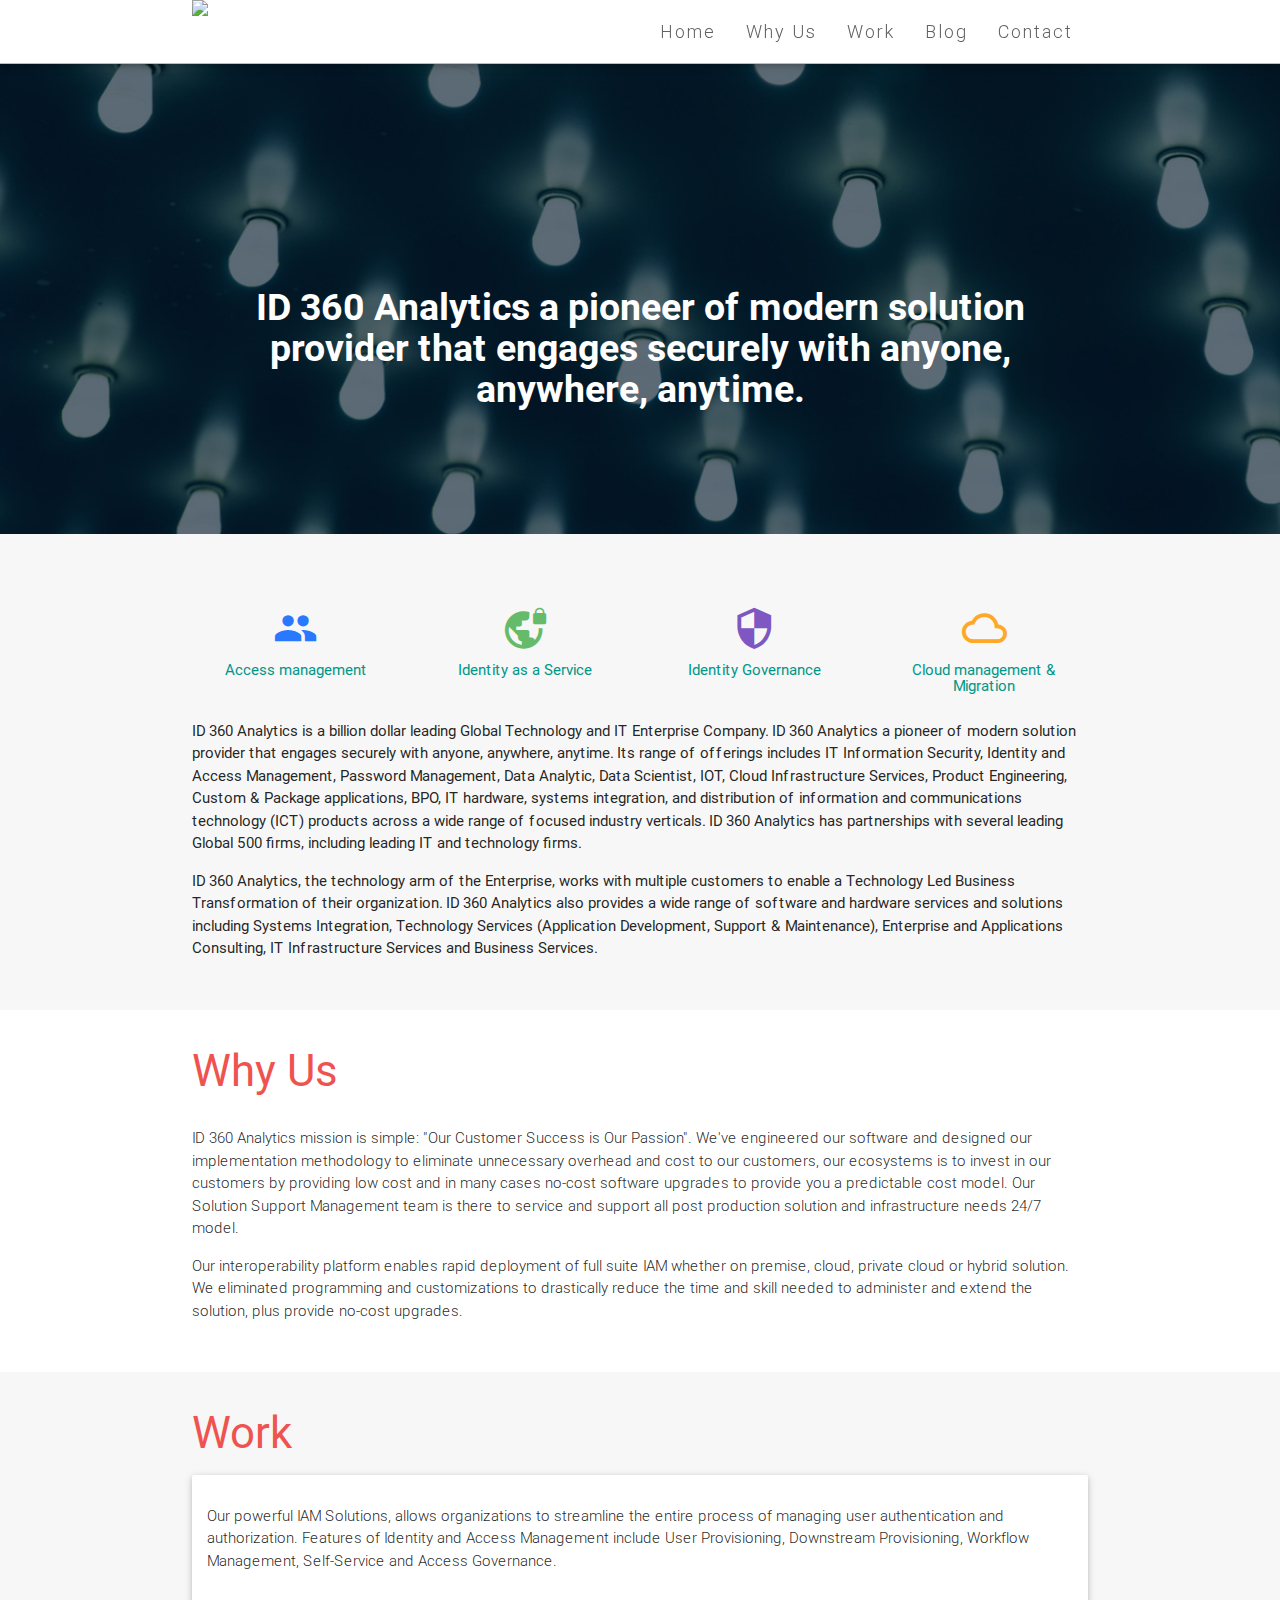
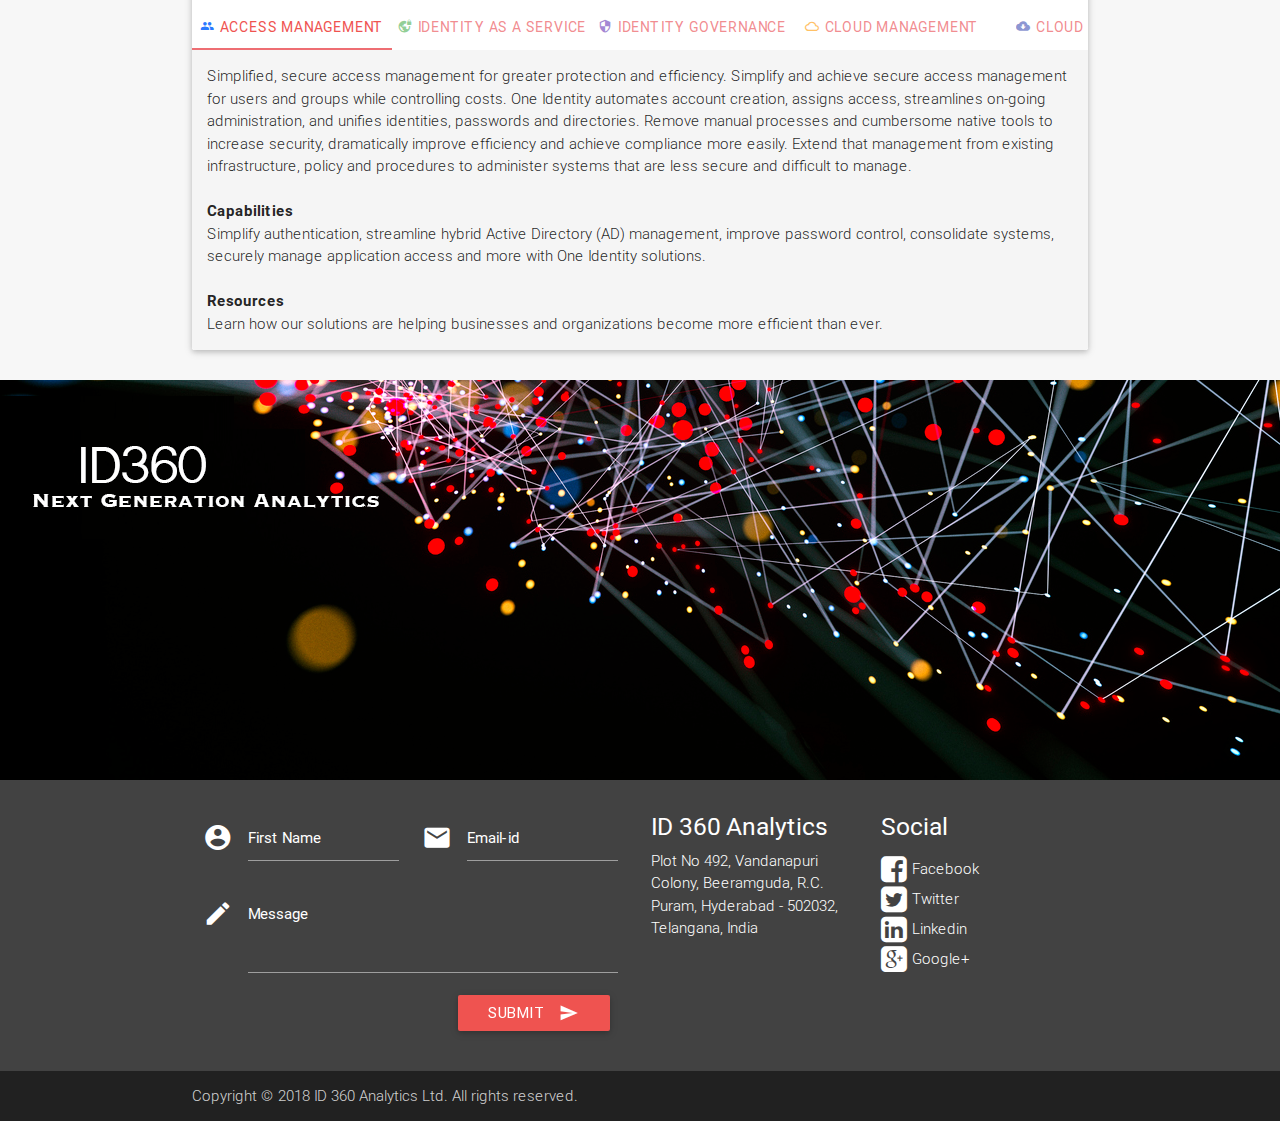
==== commit 6de5a1e7: "Making theme changes, adding tabs for displaying work info prominently." ====
--- a/index.html
+++ b/index.html
@@ -103,92 +103,32 @@
     </div>
 </div>
 <!--Work-->
-<div class="section scrollspy" id="work">
-    <div class="container an-wrap">
-        <h3 class="header text_b">Work </h3>
-		<p class="light">Our powerful IAM Solutions, allows organizations to streamline the entire process of managing user authentication and authorization. Features of Identity and Access Management include User Provisioning, Downstream Provisioning, Workflow Management, Self-Service and Access Governance</p>
-		<span class="wc-prv" title="Previous" id="prv-work"><i class="mdi-image-navigate-before"></i></span>
-		<span class="wc-nxt" title="Next" id="nxt-work"><i class="mdi-image-navigate-next"></i></span>
-        <div id="work-carousal" class="row">
-            <div class="col s12 m4 l4 wc-list">
-                <div class="card">
-                    <div class="card-image waves-effect waves-block waves-light">
-                        <img class="activator" alt="Products & Services" src="img/project1.jpg">
-                    </div>
-                    <div class="card-content">
-                        <span class="card-title activator teal-text" title="View More">Access management<i class="mdi-navigation-more-vert right" title="View More"></i></span>
-                    </div>
-                    <div class="card-reveal">
-                        <span class="card-title red-text text-lighten-1">Access management<i class="mdi-navigation-close right" title="Close"></i></span>
-                        <p class="light">Simplified, secure access management for greater protection and efficiency. Simplify and achieve secure access management for users and groups while controlling costs. One Identity automates account creation, assigns access, streamlines on-going administration, and unifies identities, passwords and directories. Remove manual processes and cumbersome native tools to increase security, dramatically improve efficiency and achieve compliance more easily. Extend that management from existing infrastructure, policy and procedures to administer systems that are less secure and difficult to manage.<br><br><b>Capabilities</b><br>Simplify authentication, streamline hybrid Active Directory (AD) management, improve password control, consolidate systems, securely manage application access and more with One Identity solutions.<br><br><b>Resources</b><br>Learn how our solutions are helping businesses and organizations become more efficient than ever.</p>
-						<span class="card-title grey-text text-darken-4">Back<i class="mdi-navigation-close right" title="Close"></i></span>
-                    </div>
-                </div>
-            </div>
-			<div class="col s12 m4 l4 wc-list">
-                <div class="card">
-                    <div class="card-image waves-effect waves-block waves-light">
-                        <img class="activator" alt="Products & Services" src="img/project1.jpg">
-                    </div>
-                    <div class="card-content">
-                        <span class="card-title activator teal-text" title="View More">Identity as a Service<i class="mdi-navigation-more-vert right" title="View More"></i></span>
-                    </div>
-                    <div class="card-reveal">
-                        <span class="card-title red-text text-lighten-1">Identity as a Service<i class="mdi-navigation-close right" title="Close"></i></span>
-                        <p class="light">Improve your security and extend to the cloud with confidence<br><br>Enhance security and simplify compliance while providing your organization the agility and affordability of cloud-based IAM. Get IAM right with IDaaS that enables digital transformation while reducing cloud risk — from a managed service cloud solution to our One Identity Starling SaaS offerings.<br><br><b>Capabilities</b><br>A cloud-based IAM portfolio designed to protect and support on-premise and cloud-based resources.<br><br><b>Resources</b><br>Learn how our solutions are helping businesses and organizations become more efficient than ever.</p>
-						<span class="card-title grey-text text-darken-4">Back<i class="mdi-navigation-close right" title="Close"></i></span>
-                    </div>
-                </div>
-            </div>
-			<div class="col s12 m4 l4 wc-list">
-                <div class="card">
-                    <div class="card-image waves-effect waves-block waves-light">
-                        <img class="activator" alt="Products & Services" src="img/project1.jpg">
-                    </div>
-                    <div class="card-content">
-                        <span class="card-title activator teal-text" title="View More">Identity Governance<i class="mdi-navigation-more-vert right" title="View More"></i></span>
-                    </div>
-                    <div class="card-reveal">
-                        <span class="card-title red-text text-lighten-1">Identity Governance<i class="mdi-navigation-close right" title="Close"></i></span>
-                        <p class="light">Complete, business-driven governance for identity, data and privileges.<br><br>Achieve complete, business-driven governance for identities, data and privileged access by marrying visibility and control with administration. Gain simplicity and affordability with a unified governance foundation that addresses the management, auditing and compliance needs that are prerequisites to strong governance.<br><br><b>Enhance your business performance with Identity Governance solutions that improve:</b><br>Access governance<br>Data governance<br>Privileged account governance<br>Business-enabled access request and fulfillment<br>Attestation or recertification<br>Role engineering<br>Automated enterprise provisioning<br>Identity unification and process orchestration<br><br><b>Capabilities</b><br>Enhance security, simplify complexity, streamline processes, extend governance and improve access with Identity Governance solutions. Learn more about how we can optimize your business.</p>
-						<span class="card-title grey-text text-darken-4">Back<i class="mdi-navigation-close right" title="Close"></i></span>
-                    </div>
-                </div>
-            </div>
-            <div class="col s12 m4 l4 wc-list">
-                <div class="card">
-                    <div class="card-image waves-effect waves-block waves-light">
-                        <img class="activator" alt="Products & Services" src="img/project4.jpg">
-                    </div>
-                    <div class="card-content">
-                        <span class="card-title activator teal-text" title="View More">Cloud management<i class="mdi-navigation-more-vert right" title="View More"></i></span>
-                    </div>
-                    <div class="card-reveal">
-                        <span class="card-title red-text text-lighten-1">Cloud management<i class="mdi-navigation-close right" title="Close"></i></span>
-                        <p class="light">Modernize your infrastructure and get to the cloud quicker.<br><br>More and more organizations are choosing to adopt cloud computing solutions to improve IT agility and reduce costs, but making sure your infrastructure is cloud-ready can be a challenge. Quest cloud management solutions help IT professionals like you modernize your infrastructure and get to the cloud quicker. And with native support for multi-cloud platforms, our backup and recovery appliances help you maximize uptime and prevent data loss. Let us help you spend less time monitoring and more time optimizing your cloud environment for future growth.</p>
-						<span class="card-title grey-text text-darken-4">Back<i class="mdi-navigation-close right" title="Close"></i></span>
-                    </div>
-                </div>
-            </div>
-            <div class="col s12 m4 l4 wc-list">
-                <div class="card">
-                    <div class="card-image waves-effect waves-block waves-light">
-                        <img class="activator" alt="Products & Services" src="img/project3.jpg">
-                    </div>
-                    <div class="card-content">
-                        <span class="card-title activator teal-text" title="View More">Cloud migration<i class="mdi-navigation-more-vert right" title="View More"></i></span>
-                    </div>
-                    <div class="card-reveal">
-                        <span class="card-title red-text text-lighten-1">Cloud migration<i class="mdi-navigation-close right" title="Close"></i></span>
-                        <p class="light">Significantly reduce the time, effort and complexity of migrating to the cloud, including to a new or different cloud services provider. Our cloud-ready solutions allow you to spend less time worrying about your migration and more time focusing on business innovation. Quest makes it easy and economical to migrate to the cloud.</p>
-						<span class="card-title grey-text text-darken-4">Back<i class="mdi-navigation-close right" title="Close"></i></span>
-                    </div>
-                </div>
-            </div>
-        </div>
-    </div>
-</div>
-<!--Parallax-->
+<div class="section scrollspy" id="work" style="padding-top:1rem;">
+	<div class="container">
+		<h3 class="header text_b">Work</h3>
+		<div class="card">
+		<div class="card-content">
+		  <p class="light m-n">Our powerful IAM Solutions, allows organizations to streamline the entire process of managing user authentication and authorization. Features of Identity and Access Management include User Provisioning, Downstream Provisioning, Workflow Management, Self-Service and Access Governance.</p>
+		</div>
+		<div class="card-tabs">
+		  <ul class="tabs tabs-fixed-width">
+			<li class="tab"><a class="icons-xs active" href="#accessManage" title="Access management"><i class="mdi-social-group blue-text text-accent-3 m-r-xs"></i>Access management</a></li>
+			<li class="tab"><a class="icons-xs" href="#iService" title="Identity as a Service"><i class="mdi-notification-vpn-lock green-text text-lighten-1 m-r-xs"></i>Identity as a Service</a></li>
+			<li class="tab"><a class="icons-xs" href="#iGovernance" title="Identity Governance"><i class="mdi-hardware-security deep-purple-text text-lighten-1 m-r-xs"></i>Identity Governance</a></li>
+			<li class="tab"><a class="icons-xs" href="#cManagement" title="Cloud management"><i class="mdi-file-cloud-queue orange-text text-lighten-1 m-r-xs"></i>Cloud management</a></li>
+			<li class="tab"><a class="icons-xs" href="#cMigration" title="Cloud migration"><i class="mdi-file-cloud-download indigo-text text-lighten-1 m-r-xs"></i>Cloud migration</a></li>
+		  </ul>
+		</div>
+		<div class="card-content grey lighten-4">
+			<div id="accessManage" class="light">Simplified, secure access management for greater protection and efficiency. Simplify and achieve secure access management for users and groups while controlling costs. One Identity automates account creation, assigns access, streamlines on-going administration, and unifies identities, passwords and directories. Remove manual processes and cumbersome native tools to increase security, dramatically improve efficiency and achieve compliance more easily. Extend that management from existing infrastructure, policy and procedures to administer systems that are less secure and difficult to manage.<br><br><b>Capabilities</b><br>Simplify authentication, streamline hybrid Active Directory (AD) management, improve password control, consolidate systems, securely manage application access and more with One Identity solutions.<br><br><b>Resources</b><br>Learn how our solutions are helping businesses and organizations become more efficient than ever.</div>
+			<div id="iService" class="light">Improve your security and extend to the cloud with confidence<br><br>Enhance security and simplify compliance while providing your organization the agility and affordability of cloud-based IAM. Get IAM right with IDaaS that enables digital transformation while reducing cloud risk — from a managed service cloud solution to our One Identity Starling SaaS offerings.<br><br><b>Capabilities</b><br>A cloud-based IAM portfolio designed to protect and support on-premise and cloud-based resources.<br><br><b>Resources</b><br>Learn how our solutions are helping businesses and organizations become more efficient than ever.</div>
+			<div id="iGovernance" class="light">Complete, business-driven governance for identity, data and privileges.<br><br>Achieve complete, business-driven governance for identities, data and privileged access by marrying visibility and control with administration. Gain simplicity and affordability with a unified governance foundation that addresses the management, auditing and compliance needs that are prerequisites to strong governance.<br><br><b>Enhance your business performance with Identity Governance solutions that improve:</b><br>Access governance<br>Data governance<br>Privileged account governance<br>Business-enabled access request and fulfillment<br>Attestation or recertification<br>Role engineering<br>Automated enterprise provisioning<br>Identity unification and process orchestration<br><br><b>Capabilities</b><br>Enhance security, simplify complexity, streamline processes, extend governance and improve access with Identity Governance solutions. Learn more about how we can optimize your business.</div>
+			<div id="cManagement" class="light">Modernize your infrastructure and get to the cloud quicker.<br><br>More and more organizations are choosing to adopt cloud computing solutions to improve IT agility and reduce costs, but making sure your infrastructure is cloud-ready can be a challenge. Quest cloud management solutions help IT professionals like you modernize your infrastructure and get to the cloud quicker. And with native support for multi-cloud platforms, our backup and recovery appliances help you maximize uptime and prevent data loss. Let us help you spend less time monitoring and more time optimizing your cloud environment for future growth.</div>
+			<div id="cMigration" class="light">Significantly reduce the time, effort and complexity of migrating to the cloud, including to a new or different cloud services provider. Our cloud-ready solutions allow you to spend less time worrying about your migration and more time focusing on business innovation. Quest makes it easy and economical to migrate to the cloud.</div>
+		</div>
+	  </div>
+	</div>
+</div>
 <div class="parallax-container">
     <div class="parallax"><img alt="Analytics Banner" src="img/analytics_banner.png"></div>
 </div>
--- a/min/custom-min.css
+++ b/min/custom-min.css
@@ -1,4 +1,4 @@
-.bg-white{background-color:#fff !important;}.v-middle{vertical-align:middle;}.m-r-xs{margin-right:5px;}.m-r-sm{margin-right:10px;} .m-t-none{margin-top:0;} .an-wrap{position:relative;} .txt_promo{font-size:1rem;}#work-carousal{white-space:nowrap;overflow:hidden;width:100%;}.col.s12.m4.l4.wc-list{float:none;display:inline-block;}.wc-prv,.wc-nxt{position:absolute;top:50%;cursor:pointer;}.wc-prv{left:-70px;}.wc-nxt{right:-50px;}.wc-prv i,.wc-nxt i{font-size:5rem;color:#9B9B9B;}.wc-prv i:hover,.wc-nxt i:hover{color:#EF5350;}
+.bg-white{background-color:#fff !important;}.v-middle{vertical-align:middle;}.m-r-xs{margin-right:5px;}.m-r-sm{margin-right:10px;}.m-t-none{margin-top:0;}.m-n{margin:0;} .txt_promo{font-size:1rem;}
 .an-banner{padding:15px;position:absolute;top:0;left:0;right:0;max-height:74px;color:#fff;}
 .default_color{background-color:#2196F3 !important;}.default_color_text{color:#2196F3 !important}.icon-block{padding:0 15px}#intro,#work,#team{padding-top:4rem}#index-banner{background-image:url(../img/banner.jpg);} 
 .w-l-banner{min-height:450px;padding-top:100px;padding-bottom:100px !important;text-align:center;background:#000;background-repeat:no-repeat;background-size:cover;}.text_h.cd-headline{font-size:2.5em;padding-top:90px;color:#fff;font-weight:700;}
@@ -6,6 +6,7 @@
 i{color:#2196F3;font-size:3rem;display:block}.card-content a{color:#2196F3;}.card-content a:hover{color:#2196F3}#intro,#work,#team{background:rgb(247,247,247);}.text_pink{color:#EF9A9A}nav{border-bottom:1px solid #bdbdbd;}nav ul a{font-size:1.2rem;color:#616161;letter-spacing:2px;display:block;font-weight:300;padding:0px
 15px}nav ul a:hover,nav ul a:active{color:#000;}.cd-headline.type .cd-words-wrapper{vertical-align:top;overflow:hidden}.cd-headline.type .cd-words-wrapper::after{content:'';position:absolute;right:0;top:50%;bottom:auto;-webkit-transform:translateY(-50%);-moz-transform:translateY(-50%);-ms-transform:translateY(-50%);-o-transform:translateY(-50%);transform:translateY(-50%);height:90%;width:1px;background-color:#aebcb9}.cd-headline.type .cd-words-wrapper.waiting::after{-webkit-animation:cd-pulse 1s infinite;-moz-animation:cd-pulse 1s infinite;animation:cd-pulse 1s infinite}.cd-headline.type .cd-words-wrapper.selected{background-color:#FFF}.cd-headline.type .cd-words-wrapper.selected::after{visibility:hidden}.cd-headline.type .cd-words-wrapper.selected
 b{color:#2196F3}.cd-headline.type b{visibility:hidden}.cd-headline.type b.is-visible{visibility:visible}.cd-headline.type
-i{position:absolute;visibility:hidden}.cd-headline.type i.in{position:relative;visibility:visible}@-webkit-keyframes cd-pulse{0%{-webkit-transform:translateY(-50%) scale(1);opacity:1}40%{-webkit-transform:translateY(-50%) scale(0.9);opacity:0}100%{-webkit-transform:translateY(-50%) scale(0);opacity:0}}@-moz-keyframes cd-pulse{0%{-moz-transform:translateY(-50%) scale(1);opacity:1}40%{-moz-transform:translateY(-50%) scale(0.9);opacity:0}100%{-moz-transform:translateY(-50%) scale(0);opacity:0}}@keyframes cd-pulse{0%{-webkit-transform:translateY(-50%) scale(1);-moz-transform:translateY(-50%) scale(1);-ms-transform:translateY(-50%) scale(1);-o-transform:translateY(-50%) scale(1);transform:translateY(-50%) scale(1);opacity:1}40%{-webkit-transform:translateY(-50%) scale(0.9);-moz-transform:translateY(-50%) scale(0.9);-ms-transform:translateY(-50%) scale(0.9);-o-transform:translateY(-50%) scale(0.9);transform:translateY(-50%) scale(0.9);opacity:0}100%{-webkit-transform:translateY(-50%) scale(0);-moz-transform:translateY(-50%) scale(0);-ms-transform:translateY(-50%) scale(0);-o-transform:translateY(-50%) scale(0);transform:translateY(-50%) scale(0);opacity:0}}#preloader{position:fixed;top:0;left:0;right:0;bottom:0;background-color:#fff;z-index:1200}#status{width:200px;height:200px;position:absolute;left:50%;top:50%;background-image:url(/img/status.gif);background-repeat:no-repeat;background-position:center;margin:-100px 0 0 -100px}@media only screen and (max-width: 480px){.text_h{padding:4% 0;font-size:5em;font-weight:100;color:white}}input,textarea{border-bottom:1px solid #fff}nav a.button-collapse{left:-25px}.card-avatar .waves-effect{text-align:center;margin-top:20px}.card-avatar
-img{height:150px;width:150px;border-radius:75px}.card-avatar .card-content{text-align:center}.card .card-content
-p{margin:15px 0px}.card-avatar .card-content i{font-size:1.5rem}.card-avatar .card-content .card-title{line-height:30px !important}.parallax-container{max-height:400px}footer.page-footer{margin-top:0px !important}+i{position:absolute;visibility:hidden}.cd-headline.type i.in{position:relative;visibility:visible}@-webkit-keyframes cd-pulse{0%{-webkit-transform:translateY(-50%) scale(1);opacity:1}40%{-webkit-transform:translateY(-50%) scale(0.9);opacity:0}100%{-webkit-transform:translateY(-50%) scale(0);opacity:0}}@-moz-keyframes cd-pulse{0%{-moz-transform:translateY(-50%) scale(1);opacity:1}40%{-moz-transform:translateY(-50%) scale(0.9);opacity:0}100%{-moz-transform:translateY(-50%) scale(0);opacity:0}}@keyframes cd-pulse{0%{-webkit-transform:translateY(-50%) scale(1);-moz-transform:translateY(-50%) scale(1);-ms-transform:translateY(-50%) scale(1);-o-transform:translateY(-50%) scale(1);transform:translateY(-50%) scale(1);opacity:1}40%{-webkit-transform:translateY(-50%) scale(0.9);-moz-transform:translateY(-50%) scale(0.9);-ms-transform:translateY(-50%) scale(0.9);-o-transform:translateY(-50%) scale(0.9);transform:translateY(-50%) scale(0.9);opacity:0}100%{-webkit-transform:translateY(-50%) scale(0);-moz-transform:translateY(-50%) scale(0);-ms-transform:translateY(-50%) scale(0);-o-transform:translateY(-50%) scale(0);transform:translateY(-50%) scale(0);opacity:0}}#preloader{position:fixed;top:0;left:0;right:0;bottom:0;background-color:#fff;z-index:1200}#status{width:200px;height:200px;position:absolute;left:50%;top:50%;background-image:url(/img/status.gif);background-repeat:no-repeat;background-position:center;margin:-100px 0 0 -100px}@media only screen and (max-width: 480px){.text_h{padding:4% 0;font-size:5em;font-weight:100;color:white}}@media all and (max-width:1366px){.tabs{overflow:auto;}.tabs .tab{min-width:200px;}} .tabs .tab a{font-size:14px;} input,textarea{border-bottom:1px solid #fff}nav a.button-collapse{left:-25px}.card-avatar .waves-effect{text-align:center;margin-top:20px;}.card-avatar
+img{height:150px;width:150px;border-radius:75px}.card-avatar .card-content{text-align:center;}.card .card-content
+p{margin:15px 0px;}.card-avatar .card-content i{font-size:1.5rem;}.card-avatar .card-content .card-title{line-height:30px !important;}.parallax-container{max-height:400px;}footer.page-footer{margin-top:0px !important;}
+.icons-xs i{opacity:0.7;} .icons-xs:hover i, .icons-xs.active i{opacity:1;}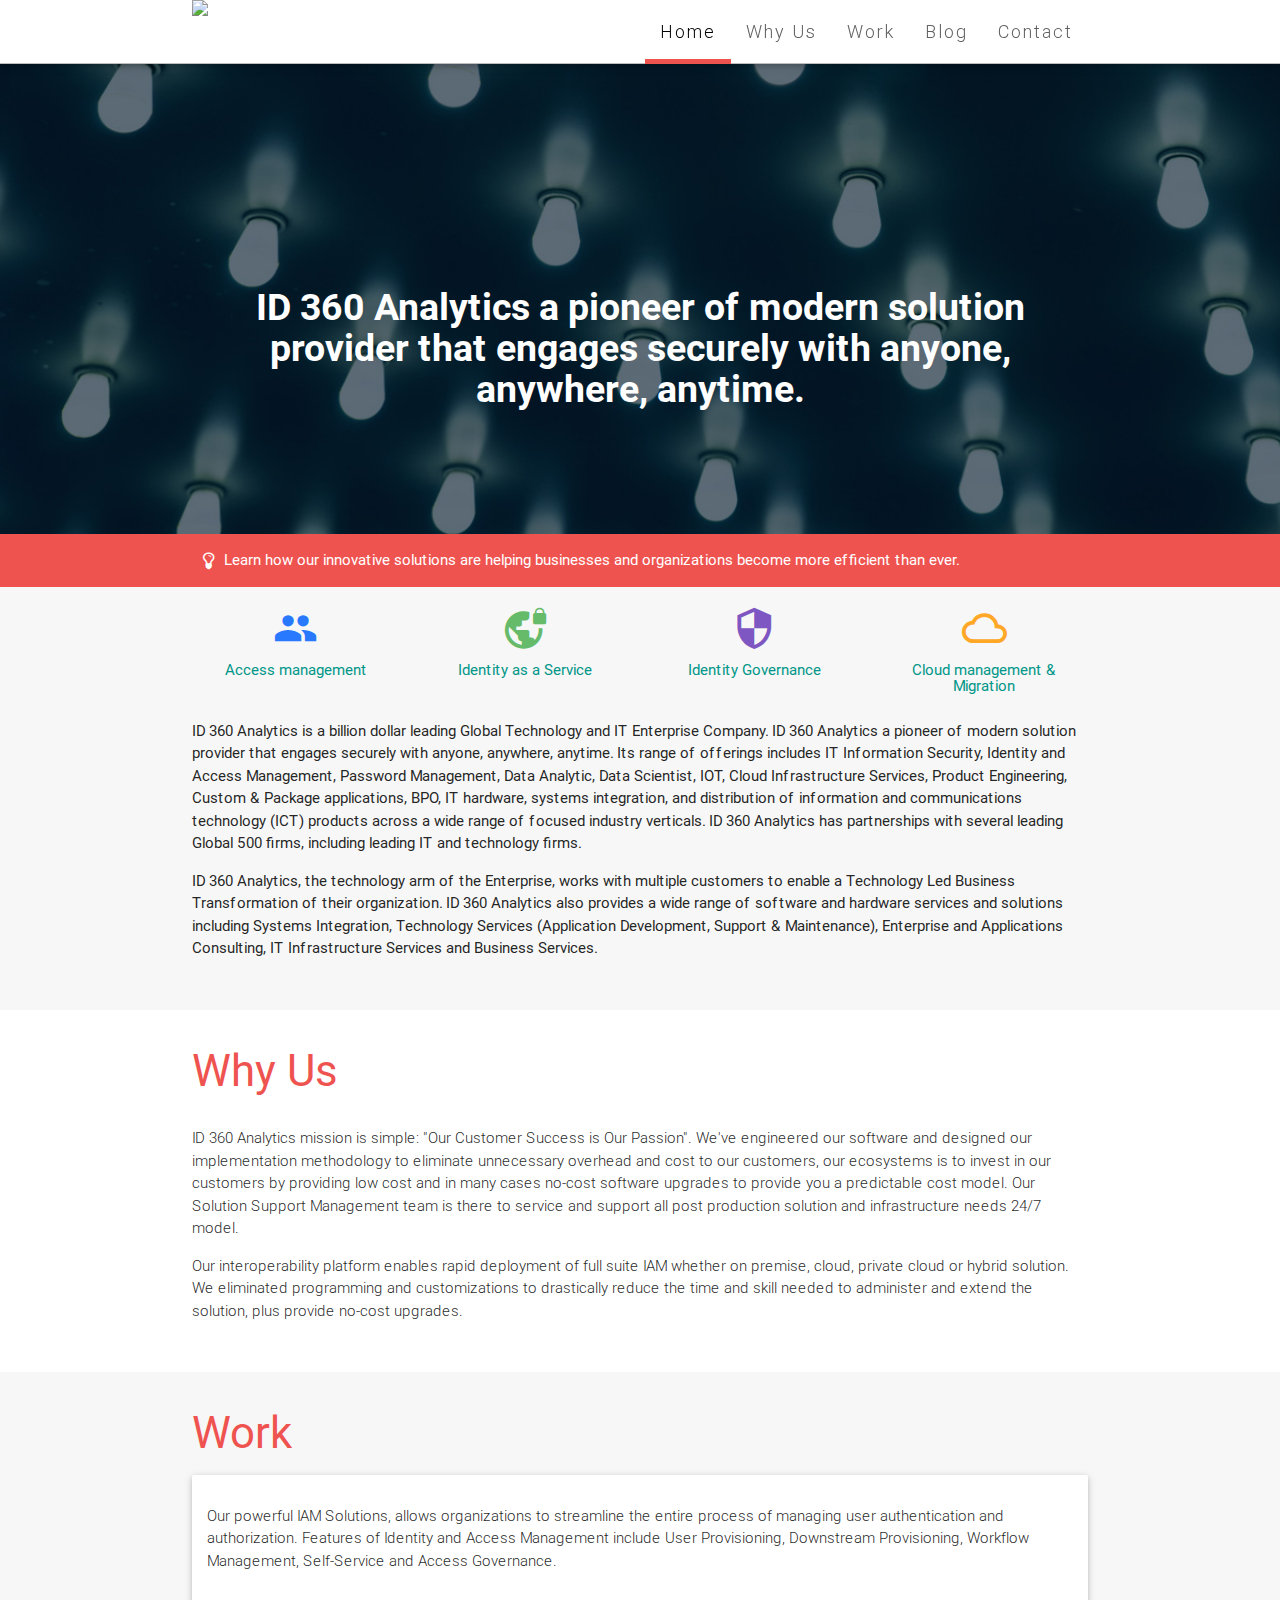
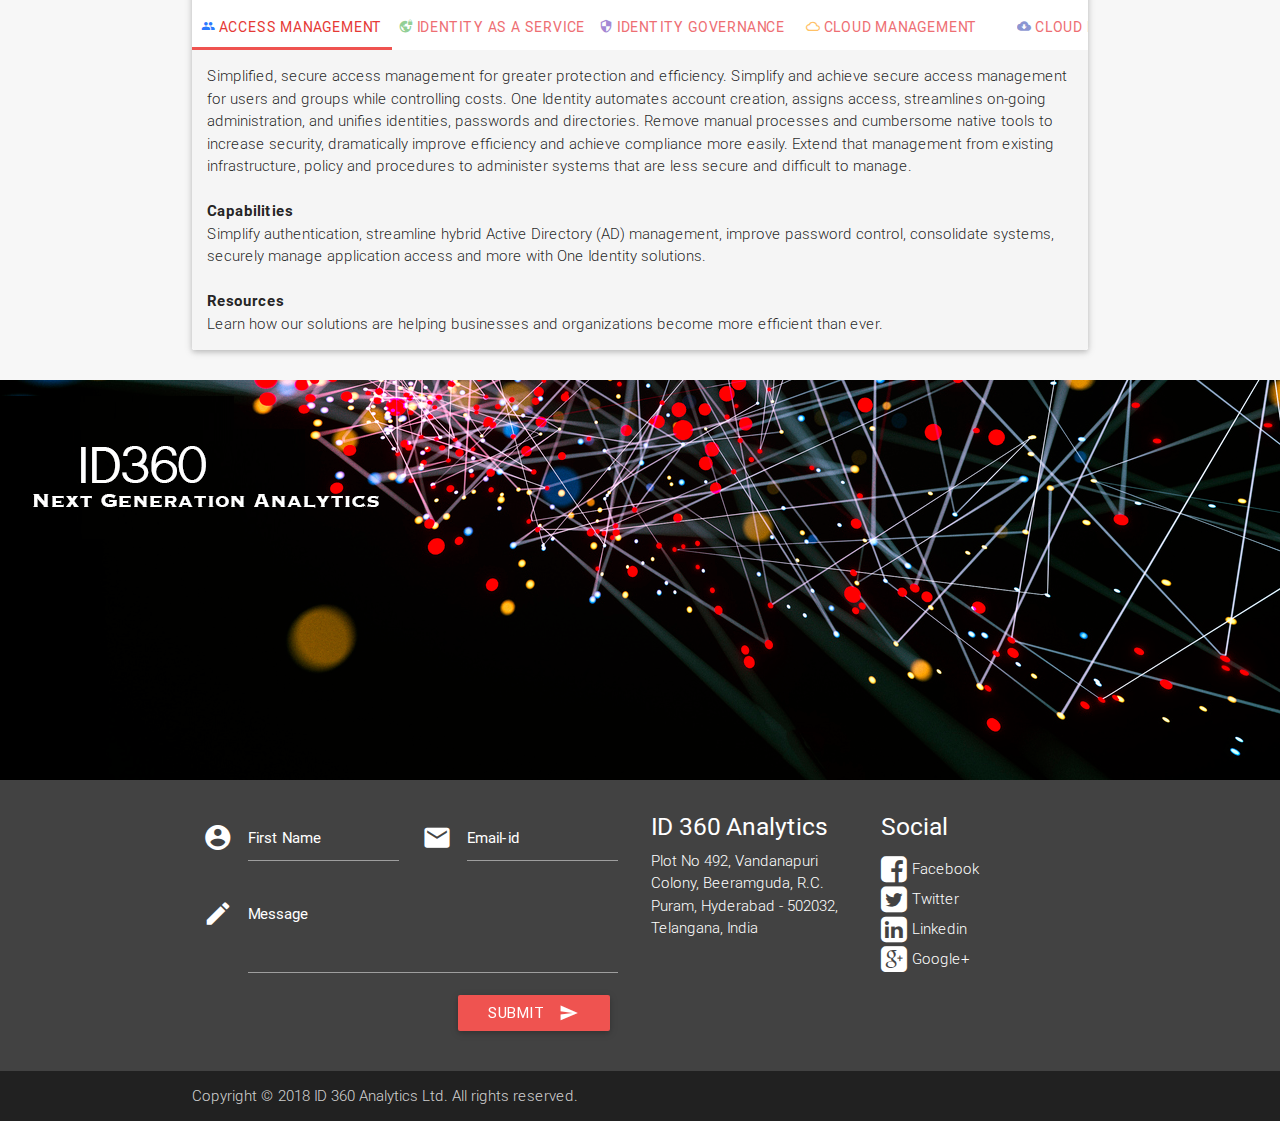
==== commit 1d2debe6: "Customisations and removing tryout & obsolete code." ====
--- a/index.html
+++ b/index.html
@@ -13,12 +13,6 @@
     <link href="min/custom-min.css" type="text/css" rel="stylesheet" >
 </head>
 <body id="top" class="scrollspy">
-<!-- Pre Loader -->
-<div id="loader-wrapper">
-    <div id="loader"></div>
-    <div class="loader-section section-left"></div>
-    <div class="loader-section section-right"></div>
-</div>
 <!--Navigation-->
  <div class="navbar-fixed">
     <nav id="nav_f" class="bg-white" role="navigation">
@@ -26,7 +20,7 @@
             <div class="nav-wrapper">
             <a href="#" id="logo-container" class="brand-logo"><img src="img/id360-logo.png" alt="ID 360" width="280" title="ID 360 Analytics"></a>
                 <ul class="right hide-on-med-and-down">
-                    <li><a href="#intro">Home</a></li>
+                    <li class="active"><a href="#intro">Home</a></li>
                     <li><a href="#why">Why Us</a></li>
                     <li><a href="#work">Work</a></li>
                     <!-- <li><a href="#team">Team</a></li> -->
@@ -34,7 +28,7 @@
                     <li><a href="#contact">Contact</a></li>
                 </ul>
                 <ul id="nav-mobile" class="side-nav">
-                    <li><a href="#intro">Home</a></li>
+                    <li class="active"><a href="#intro">Home</a></li>
                     <li><a href="#why">Why Us</a></li>
                     <li><a href="#work">Work</a></li>
                     <!-- <li><a href="#team">Team</a></li> -->
@@ -90,7 +84,6 @@
         </div>
     </div>
 </div>
-
 <div class="section scrollspy" id="why">
     <div class="container">
         <h3 class="header text_b">Why Us </h3>
@@ -112,11 +105,11 @@
 		</div>
 		<div class="card-tabs">
 		  <ul class="tabs tabs-fixed-width">
-			<li class="tab"><a class="icons-xs active" href="#accessManage" title="Access management"><i class="mdi-social-group blue-text text-accent-3 m-r-xs"></i>Access management</a></li>
-			<li class="tab"><a class="icons-xs" href="#iService" title="Identity as a Service"><i class="mdi-notification-vpn-lock green-text text-lighten-1 m-r-xs"></i>Identity as a Service</a></li>
-			<li class="tab"><a class="icons-xs" href="#iGovernance" title="Identity Governance"><i class="mdi-hardware-security deep-purple-text text-lighten-1 m-r-xs"></i>Identity Governance</a></li>
-			<li class="tab"><a class="icons-xs" href="#cManagement" title="Cloud management"><i class="mdi-file-cloud-queue orange-text text-lighten-1 m-r-xs"></i>Cloud management</a></li>
-			<li class="tab"><a class="icons-xs" href="#cMigration" title="Cloud migration"><i class="mdi-file-cloud-download indigo-text text-lighten-1 m-r-xs"></i>Cloud migration</a></li>
+			<li class="tab"><a class="icons-xs active" href="#accessManage" title="Access management"><i class="mdi-social-group blue-text text-accent-3"></i>Access management</a></li>
+			<li class="tab"><a class="icons-xs" href="#iService" title="Identity as a Service"><i class="mdi-notification-vpn-lock green-text text-lighten-1"></i>Identity as a Service</a></li>
+			<li class="tab"><a class="icons-xs" href="#iGovernance" title="Identity Governance"><i class="mdi-hardware-security deep-purple-text text-lighten-1"></i>Identity Governance</a></li>
+			<li class="tab"><a class="icons-xs" href="#cManagement" title="Cloud management"><i class="mdi-file-cloud-queue orange-text text-lighten-1"></i>Cloud management</a></li>
+			<li class="tab"><a class="icons-xs" href="#cMigration" title="Cloud migration"><i class="mdi-file-cloud-download indigo-text text-lighten-1"></i>Cloud migration</a></li>
 		  </ul>
 		</div>
 		<div class="card-content grey lighten-4">
@@ -255,5 +248,6 @@
     <!--  Scripts-->
     <script src="min/plugin-min.js"></script>
     <script src="min/custom-min.js"></script>
+	<script>console.log(attr("id"))</script>
     </body>
 </html>
--- a/min/custom-min.css
+++ b/min/custom-min.css
@@ -1,12 +1,11 @@
-.bg-white{background-color:#fff !important;}.v-middle{vertical-align:middle;}.m-r-xs{margin-right:5px;}.m-r-sm{margin-right:10px;}.m-t-none{margin-top:0;}.m-n{margin:0;} .txt_promo{font-size:1rem;}
+.bg-white{background-color:#fff !important;}.v-middle{vertical-align:middle;}.m-r-xs{margin-right:5px;}.m-r-sm{margin-right:10px;}.m-t-none{margin-top:0;}.m-n{margin:0;} .txt_promo{font-size:1rem;}.an-wrap{position:relative;}
 .an-banner{padding:15px;position:absolute;top:0;left:0;right:0;max-height:74px;color:#fff;}
 .default_color{background-color:#2196F3 !important;}.default_color_text{color:#2196F3 !important}.icon-block{padding:0 15px}#intro,#work,#team{padding-top:4rem}#index-banner{background-image:url(../img/banner.jpg);} 
 .w-l-banner{min-height:450px;padding-top:100px;padding-bottom:100px !important;text-align:center;background:#000;background-repeat:no-repeat;background-size:cover;}.text_h.cd-headline{font-size:2.5em;padding-top:90px;color:#fff;font-weight:700;}
 .brand-logo{position:absolute;color:#fff;display:inline-block;font-size:2.1rem;font-style:normal;font-weight:100;padding:0;letter-spacing:7px}.text_h2{font-weight:100;margin-bottom:4%;line-height:4.5rem}.span_h2{font-weight:300;color:#2196F3}.text_b{color:#EF5350;}.in{font-weight:400 !important;font-style:normal !important}.promo
 i{color:#2196F3;font-size:3rem;display:block}.card-content a{color:#2196F3;}.card-content a:hover{color:#2196F3}#intro,#work,#team{background:rgb(247,247,247);}.text_pink{color:#EF9A9A}nav{border-bottom:1px solid #bdbdbd;}nav ul a{font-size:1.2rem;color:#616161;letter-spacing:2px;display:block;font-weight:300;padding:0px
-15px}nav ul a:hover,nav ul a:active{color:#000;}.cd-headline.type .cd-words-wrapper{vertical-align:top;overflow:hidden}.cd-headline.type .cd-words-wrapper::after{content:'';position:absolute;right:0;top:50%;bottom:auto;-webkit-transform:translateY(-50%);-moz-transform:translateY(-50%);-ms-transform:translateY(-50%);-o-transform:translateY(-50%);transform:translateY(-50%);height:90%;width:1px;background-color:#aebcb9}.cd-headline.type .cd-words-wrapper.waiting::after{-webkit-animation:cd-pulse 1s infinite;-moz-animation:cd-pulse 1s infinite;animation:cd-pulse 1s infinite}.cd-headline.type .cd-words-wrapper.selected{background-color:#FFF}.cd-headline.type .cd-words-wrapper.selected::after{visibility:hidden}.cd-headline.type .cd-words-wrapper.selected
+15px}nav ul li a:hover,nav ul li.active a{color:#000;}.cd-headline.type .cd-words-wrapper{vertical-align:top;overflow:hidden}.cd-headline.type .cd-words-wrapper::after{content:'';position:absolute;right:0;top:50%;bottom:auto;-webkit-transform:translateY(-50%);-moz-transform:translateY(-50%);-ms-transform:translateY(-50%);-o-transform:translateY(-50%);transform:translateY(-50%);height:90%;width:1px;background-color:#aebcb9}.cd-headline.type .cd-words-wrapper.waiting::after{-webkit-animation:cd-pulse 1s infinite;-moz-animation:cd-pulse 1s infinite;animation:cd-pulse 1s infinite}.cd-headline.type .cd-words-wrapper.selected{background-color:#FFF}.cd-headline.type .cd-words-wrapper.selected::after{visibility:hidden}.cd-headline.type .cd-words-wrapper.selected
 b{color:#2196F3}.cd-headline.type b{visibility:hidden}.cd-headline.type b.is-visible{visibility:visible}.cd-headline.type
-i{position:absolute;visibility:hidden}.cd-headline.type i.in{position:relative;visibility:visible}@-webkit-keyframes cd-pulse{0%{-webkit-transform:translateY(-50%) scale(1);opacity:1}40%{-webkit-transform:translateY(-50%) scale(0.9);opacity:0}100%{-webkit-transform:translateY(-50%) scale(0);opacity:0}}@-moz-keyframes cd-pulse{0%{-moz-transform:translateY(-50%) scale(1);opacity:1}40%{-moz-transform:translateY(-50%) scale(0.9);opacity:0}100%{-moz-transform:translateY(-50%) scale(0);opacity:0}}@keyframes cd-pulse{0%{-webkit-transform:translateY(-50%) scale(1);-moz-transform:translateY(-50%) scale(1);-ms-transform:translateY(-50%) scale(1);-o-transform:translateY(-50%) scale(1);transform:translateY(-50%) scale(1);opacity:1}40%{-webkit-transform:translateY(-50%) scale(0.9);-moz-transform:translateY(-50%) scale(0.9);-ms-transform:translateY(-50%) scale(0.9);-o-transform:translateY(-50%) scale(0.9);transform:translateY(-50%) scale(0.9);opacity:0}100%{-webkit-transform:translateY(-50%) scale(0);-moz-transform:translateY(-50%) scale(0);-ms-transform:translateY(-50%) scale(0);-o-transform:translateY(-50%) scale(0);transform:translateY(-50%) scale(0);opacity:0}}#preloader{position:fixed;top:0;left:0;right:0;bottom:0;background-color:#fff;z-index:1200}#status{width:200px;height:200px;position:absolute;left:50%;top:50%;background-image:url(/img/status.gif);background-repeat:no-repeat;background-position:center;margin:-100px 0 0 -100px}@media only screen and (max-width: 480px){.text_h{padding:4% 0;font-size:5em;font-weight:100;color:white}}@media all and (max-width:1366px){.tabs{overflow:auto;}.tabs .tab{min-width:200px;}} .tabs .tab a{font-size:14px;} input,textarea{border-bottom:1px solid #fff}nav a.button-collapse{left:-25px}.card-avatar .waves-effect{text-align:center;margin-top:20px;}.card-avatar
-img{height:150px;width:150px;border-radius:75px}.card-avatar .card-content{text-align:center;}.card .card-content
-p{margin:15px 0px;}.card-avatar .card-content i{font-size:1.5rem;}.card-avatar .card-content .card-title{line-height:30px !important;}.parallax-container{max-height:400px;}footer.page-footer{margin-top:0px !important;}
-.icons-xs i{opacity:0.7;} .icons-xs:hover i, .icons-xs.active i{opacity:1;}+i{position:absolute;visibility:hidden}.cd-headline.type i.in{position:relative;visibility:visible}
+@-webkit-keyframes cd-pulse{0%{-webkit-transform:translateY(-50%) scale(1);opacity:1}40%{-webkit-transform:translateY(-50%) scale(0.9);opacity:0}100%{-webkit-transform:translateY(-50%) scale(0);opacity:0}}@-moz-keyframes cd-pulse{0%{-moz-transform:translateY(-50%) scale(1);opacity:1}40%{-moz-transform:translateY(-50%) scale(0.9);opacity:0}100%{-moz-transform:translateY(-50%) scale(0);opacity:0}}@keyframes cd-pulse{0%{-webkit-transform:translateY(-50%) scale(1);-moz-transform:translateY(-50%) scale(1);-ms-transform:translateY(-50%) scale(1);-o-transform:translateY(-50%) scale(1);transform:translateY(-50%) scale(1);opacity:1}40%{-webkit-transform:translateY(-50%) scale(0.9);-moz-transform:translateY(-50%) scale(0.9);-ms-transform:translateY(-50%) scale(0.9);-o-transform:translateY(-50%) scale(0.9);transform:translateY(-50%) scale(0.9);opacity:0}100%{-webkit-transform:translateY(-50%) scale(0);-moz-transform:translateY(-50%) scale(0);-ms-transform:translateY(-50%) scale(0);-o-transform:translateY(-50%) scale(0);transform:translateY(-50%) scale(0);opacity:0}}
+#preloader{position:fixed;top:0;left:0;right:0;bottom:0;background-color:#fff;z-index:1200}#status{width:200px;height:200px;position:absolute;left:50%;top:50%;background-image:url(/img/status.gif);background-repeat:no-repeat;background-position:center;margin:-100px 0 0 -100px}@media only screen and (max-width: 480px){.text_h{padding:4% 0;font-size:5em;font-weight:100;color:white}}@media all and (max-width:1366px){.tabs{overflow:auto;}.tabs .tab{min-width:200px;}} .tabs .tab a{font-size:14px;} .icons-xs i{opacity:0.7;margin-right:3px;} .icons-xs:hover i, .icons-xs.active i{opacity:1;} input,textarea{border-bottom:1px solid #fff}nav a.button-collapse{left:-25px}.card-avatar .waves-effect{text-align:center;margin-top:20px;}.card-avatar img{height:150px;width:150px;border-radius:75px}.card-avatar .card-content{text-align:center;}.card .card-content p{margin:15px 0px;}.card-avatar .card-content i{font-size:1.5rem;}.card-avatar .card-content .card-title{line-height:30px !important;}.parallax-container{max-height:400px;}footer.page-footer{margin-top:0px !important;}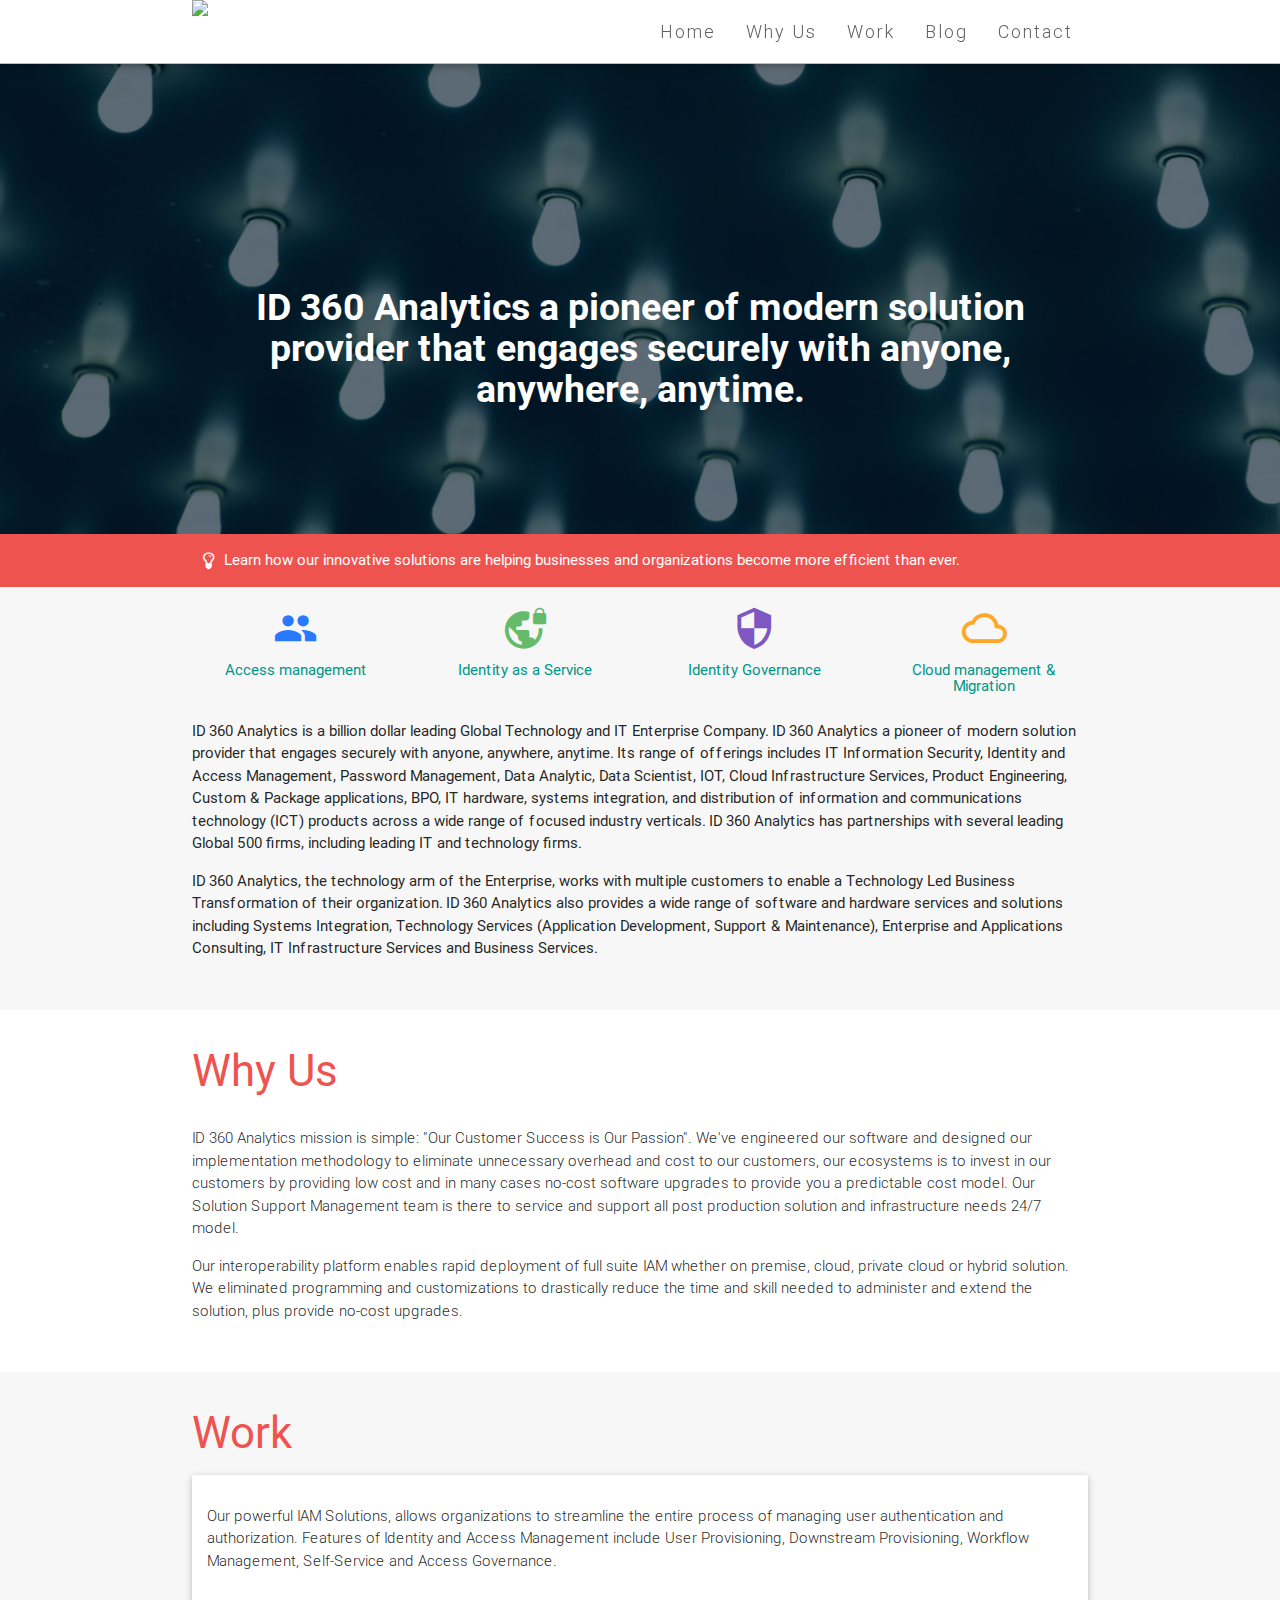
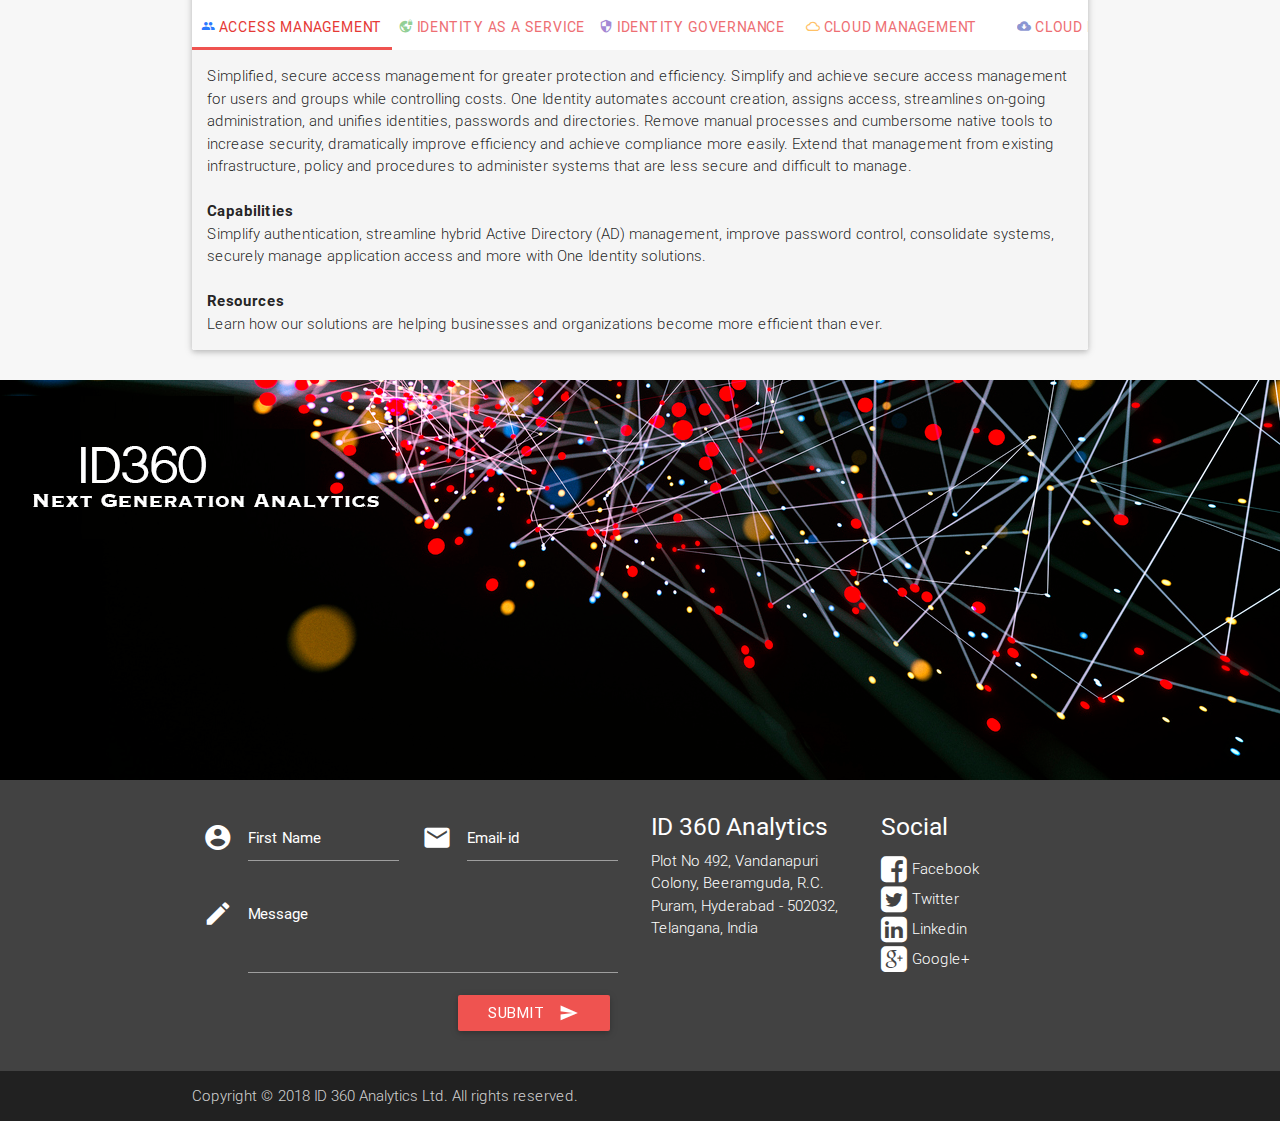
==== commit 074a59e5: "Making the navigation and scroll corrections." ====
--- a/index.html
+++ b/index.html
@@ -14,13 +14,13 @@
 </head>
 <body id="top" class="scrollspy">
 <!--Navigation-->
- <div class="navbar-fixed">
+ <header class="navbar-fixed">
     <nav id="nav_f" class="bg-white" role="navigation">
         <div class="container">
             <div class="nav-wrapper">
             <a href="#" id="logo-container" class="brand-logo"><img src="img/id360-logo.png" alt="ID 360" width="280" title="ID 360 Analytics"></a>
                 <ul class="right hide-on-med-and-down">
-                    <li class="active"><a href="#intro">Home</a></li>
+                    <li><a href="#intro">Home</a></li>
                     <li><a href="#why">Why Us</a></li>
                     <li><a href="#work">Work</a></li>
                     <!-- <li><a href="#team">Team</a></li> -->
@@ -39,7 +39,7 @@
             </div>
         </div>
     </nav>
-</div>
+</header>
 <!--Hero-->
 <div class="section no-pad-bot w-l-banner" id="index-banner">
     <div class="container">
@@ -137,7 +137,7 @@
                     </div>
                     <div class="card-content">
                         <span class="card-title activator grey-text text-darken-4">Name<br>
-                            <small><a class="text-darken-1" href="#">CEO</a></small></span>
+						<small><a class="text-darken-1" href="#">CEO</a></small></span>
                     </div>
                 </div>
             </div>
@@ -148,7 +148,7 @@
                     </div>
                     <div class="card-content">
                         <span class="card-title activator grey-text text-darken-4">Name<br>
-                            <small><a class="text-darken-1" href="#">Chief Finance Officer</a></small>
+						<small><a class="text-darken-1" href="#">Chief Finance Officer</a></small>
                         </span>
                     </div>
                 </div>
@@ -160,7 +160,7 @@
                     </div>
                     <div class="card-content">
                         <span class="card-title activator grey-text text-darken-4">Name<br>
-                            <small><a class="text-darken-1" href="#">SVP Operations</a></small></span>
+						<small><a class="text-darken-1" href="#">SVP Operations</a></small></span>
                     </div>
                 </div>
             </div>
@@ -171,7 +171,7 @@
                     </div>
                     <div class="card-content">
                         <span class="card-title activator grey-text text-darken-4">Robin<br>
-                            <small><a class="text-darken-1" href="#">General Counsel</a></small></span>
+						<small><a class="text-darken-1" href="#">General Counsel</a></small></span>
                     </div>
                 </div>
             </div>
@@ -216,38 +216,27 @@
                 <h5 class="white-text">Social</h5>
                 <ul>
                     <li>
-                        <a class="white-text light" href="https://www.facebook.com/" title="Facebook">
-                            <i class="small fa fa-facebook-square white-text v-middle m-r-xs"></i>Facebook
-                        </a>
+                        <a class="white-text light" href="https://www.facebook.com/" title="Facebook"><i class="small fa fa-facebook-square white-text v-middle m-r-xs"></i>Facebook</a>
                     </li>
                     <li>
-                        <a class="white-text light" href="https://github.com/" title="Twitter">
-                            <i class="small fa fa-twitter-square white-text v-middle m-r-xs"></i>Twitter
-                        </a>
+                        <a class="white-text light" href="https://github.com/" title="Twitter"><i class="small fa fa-twitter-square white-text v-middle m-r-xs"></i>Twitter</a>
                     </li>
                     <li>
-                        <a class="white-text light" href="https://www.linkedin.com/" title="Linkedin">
-                            <i class="small fa fa-linkedin-square white-text v-middle m-r-xs"></i>Linkedin
-                        </a>
+                        <a class="white-text light" href="https://www.linkedin.com/" title="Linkedin"><i class="small fa fa-linkedin-square white-text v-middle m-r-xs"></i>Linkedin</a>
                     </li>
 					<li>
-                        <a class="white-text light" href="https://plus.google.com/" title="Google+">
-                            <i class="small fa fa-google-plus-square white-text v-middle m-r-xs"></i>Google+
-                        </a>
+                        <a class="white-text light" href="https://plus.google.com/" title="Google+"><i class="small fa fa-google-plus-square white-text v-middle m-r-xs"></i>Google+</a>
                     </li>
                 </ul>
             </div>
         </div>
     </div>
     <div class="footer-copyright grey darken-4">
-        <div class="container">
-            Copyright © 2018 ID 360 Analytics Ltd. All rights reserved.
-        </div>
+        <div class="container">Copyright © 2018 ID 360 Analytics Ltd. All rights reserved.</div>
     </div>
 </footer>
     <!--  Scripts-->
     <script src="min/plugin-min.js"></script>
     <script src="min/custom-min.js"></script>
-	<script>console.log(attr("id"))</script>
     </body>
 </html>
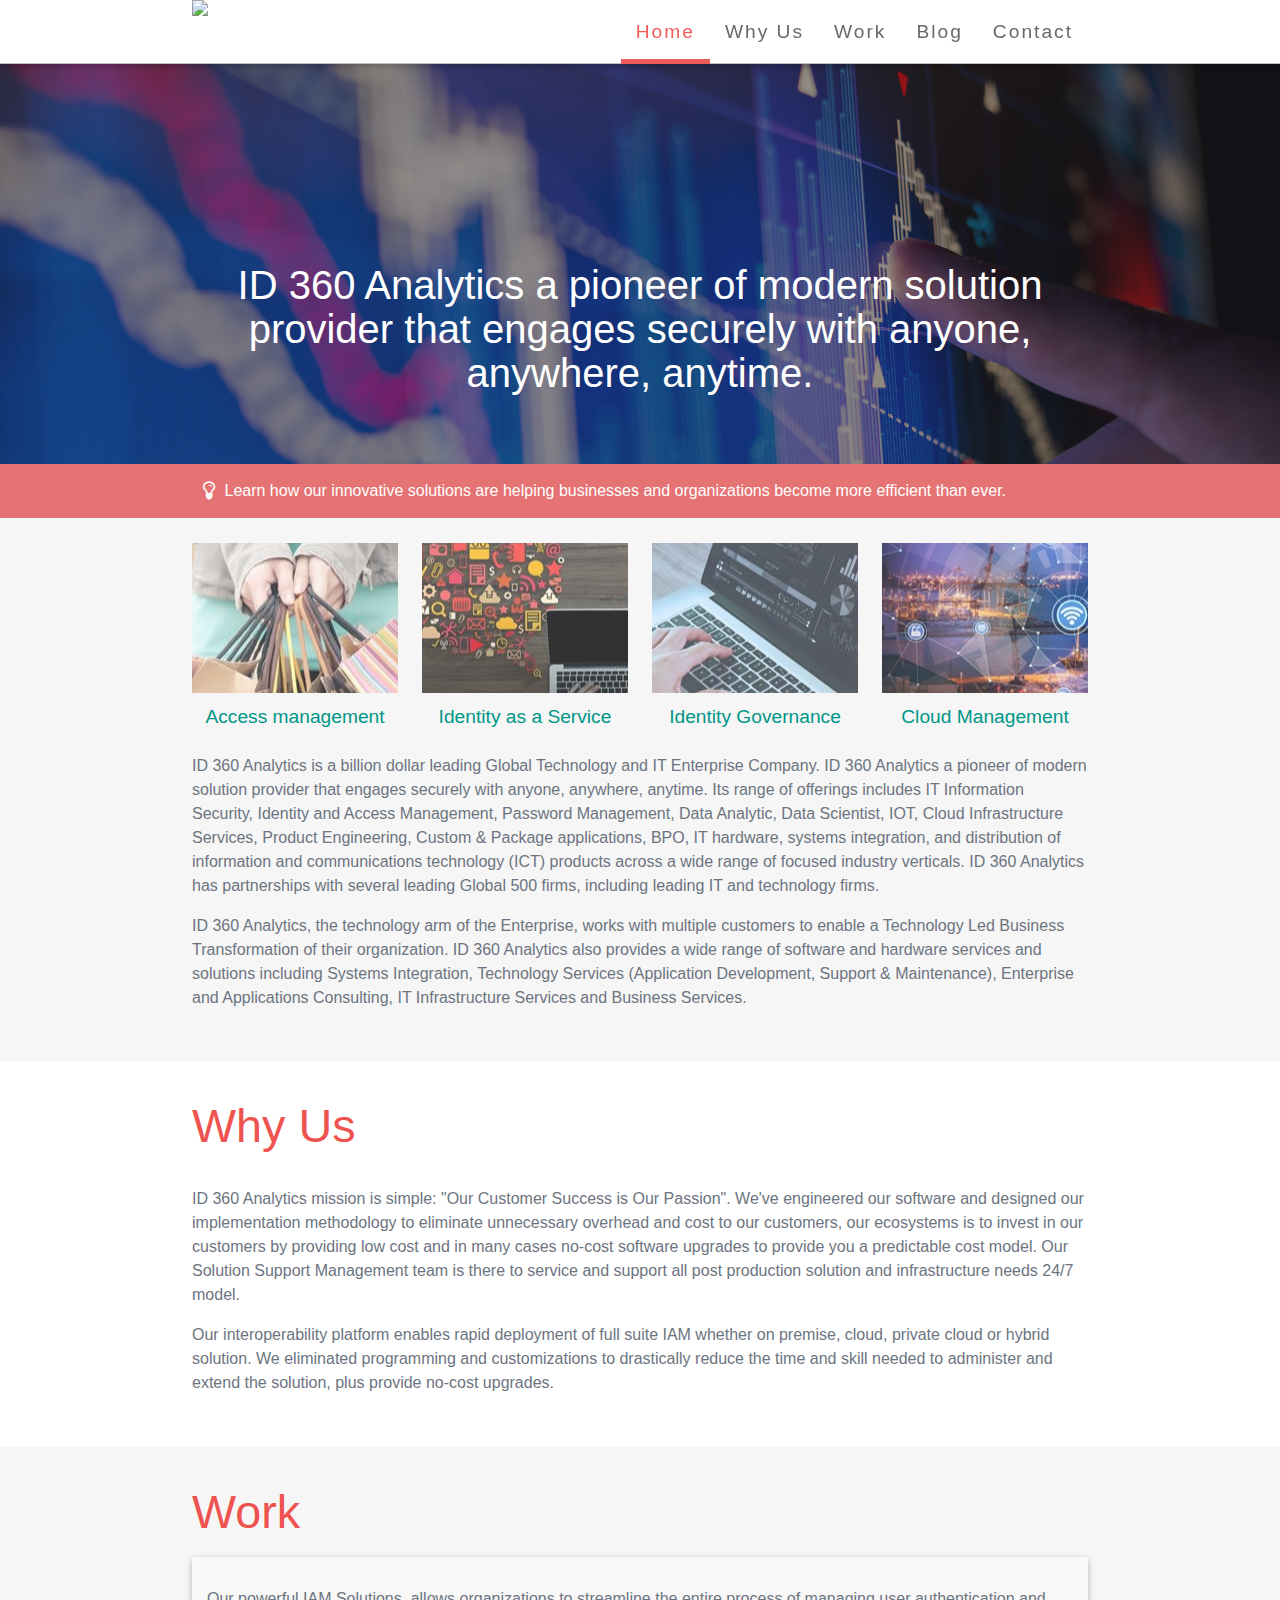
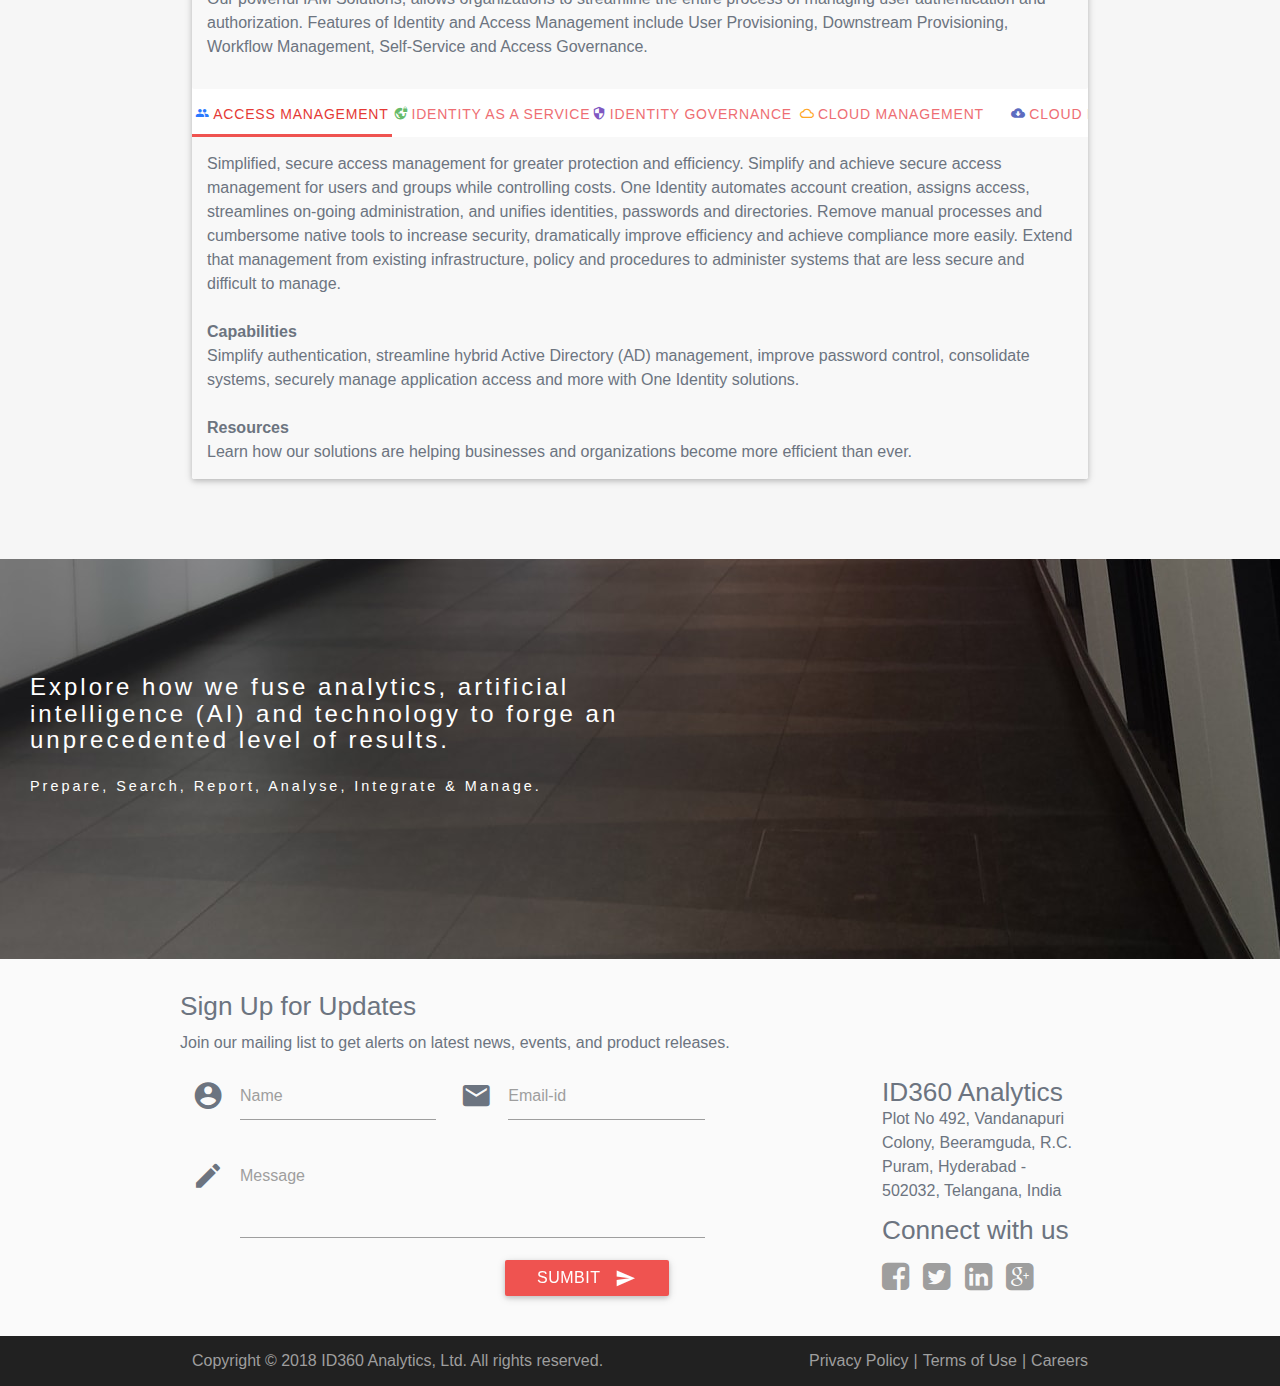
==== commit d6792c3f: "Making theme & structure changes as per feedback - iteration-v2" ====
--- a/index.html
+++ b/index.html
@@ -12,30 +12,34 @@
     <link href="min/plugin-min.css" type="text/css" rel="stylesheet">
     <link href="min/custom-min.css" type="text/css" rel="stylesheet" >
 </head>
-<body id="top" class="scrollspy">
+<body id="top" class="">
 <!--Navigation-->
  <header class="navbar-fixed">
     <nav id="nav_f" class="bg-white" role="navigation">
         <div class="container">
             <div class="nav-wrapper">
-            <a href="#" id="logo-container" class="brand-logo"><img src="img/id360-logo.png" alt="ID 360" width="280" title="ID 360 Analytics"></a>
+            <a href="index.html" id="logo-container" class="brand-logo"><img src="img/id360-logo.png" alt="ID 360" width="280" title="ID 360 Analytics"></a>
                 <ul class="right hide-on-med-and-down">
-                    <li><a href="#intro">Home</a></li>
-                    <li><a href="#why">Why Us</a></li>
-                    <li><a href="#work">Work</a></li>
-                    <!-- <li><a href="#team">Team</a></li> -->
-                    <li><a href="#career">Blog</a></li>
-                    <li><a href="#contact">Contact</a></li>
+                    <li><a class="nav-links active" href="#intro">Home</a></li>
+                    <li><a class="nav-links" href="#why">Why Us</a></li>
+                    <li><a class="nav-links" href="#work">Work</a></li>
+					<!--<li><a href="#team">Team</a></li>-->
+					<li><a class="nav-links" href="arriving.html">Blog</a></li>
+                      
+                    <li><a class="nav-links" href="#contact">Contact</a></li>
                 </ul>
                 <ul id="nav-mobile" class="side-nav">
-                    <li class="active"><a href="#intro">Home</a></li>
-                    <li><a href="#why">Why Us</a></li>
-                    <li><a href="#work">Work</a></li>
-                    <!-- <li><a href="#team">Team</a></li> -->
-                    <li><a href="#career">Blog</a></li>
-                    <li><a href="#contact">Contact</a></li>
+                    <li><a class="nav-links active" href="#intro">Home</a></li>
+                    <li><a class="nav-links" href="#why">Why Us</a></li>
+                    <li><a class="nav-links" href="#work">Work</a></li>
+					<!--<li><a href="#team">Team</a></li>-->
+					<li><a href="arriving.html">Blog</a></li>
+                    <li><a class="nav-links" href="#contact">Contact</a></li>
+					<li><a class="nav-links" href="arriving.html">Privacy Policy</a></li>
+					<li><a class="nav-links" href="arriving.html">Terms of Use</a></li>
+					<li><a class="nav-links" href="#arriving.html">Careers</a></li>
                 </ul>
-            <a href="#" data-activates="nav-mobile" class="button-collapse"><i class="mdi-navigation-menu"></i></a>
+            <a data-activates="nav-mobile" class="button-collapse"><i class="mdi-navigation-menu"></i></a>
             </div>
         </div>
     </nav>
@@ -49,32 +53,32 @@
     </div>
 </div>
 <!--Intro and Home-->
-<div id="intro" class="section scrollspy an-wrap">
-	<div class="an-banner red lighten-1"><div class="container"><i class="fa fa-lg fa-lightbulb-o m-r-sm"></i>Learn how our innovative solutions are helping businesses and organizations become more efficient than ever.</div></div>
-    <div class="container">
-        <div class="row">
-			<div  class="col s12 m4 l3">
-                <div class="center promo promo-example">
-                    <i class="mdi-social-group blue-text text-accent-3"></i>
-                    <h5 class="promo-caption txt_promo m-t-none teal-text">Access management</h5>
-                </div>
-            </div>
-            <div class="col s12 m4 l3">
-                <div class="center promo promo-example">
-					<i class="mdi-notification-vpn-lock green-text text-lighten-1"></i>
-                    <h5 class="promo-caption txt_promo m-t-none teal-text">Identity as a Service</h5>
-                </div>
-            </div>
-            <div class="col s12 m4 l3">
-                <div class="center promo promo-example">
-					<i class="mdi-hardware-security deep-purple-text text-lighten-1"></i>
-                    <h5 class="promo-caption txt_promo m-t-none teal-text">Identity Governance</h5>
-                </div>
-            </div>
-			<div class="col s12 m4 l3">
-                <div class="center promo promo-example">
-                    <i class="mdi-file-cloud-queue orange-text text-lighten-1"></i>
-                    <h5 class="promo-caption txt_promo m-t-none teal-text">Cloud management & Migration</h5>
+<div id="intro" class="section an-wrap">
+	<div class="an-banner red lighten-2"><div class="container"><i class="fa fa-lg fa-lightbulb-o m-r-sm"></i>Learn how our innovative solutions are helping businesses and organizations become more efficient than ever.</div></div>
+    <div class="container">
+        <div class="row m-t">
+			<div  class="col s12 m3 l3">
+                <div class="center promo promo-example">
+					<div class="img-thumb img-thumb-1" title="Access management"></div>
+                    <h5 class="promo-caption txt_promo teal-text">Access management</h5>
+                </div>
+            </div>
+            <div class="col s12 m3 l3">
+                <div class="center promo promo-example">
+					<div class="img-thumb img-thumb-2" title="Identity as a Service"></div>
+                    <h5 class="promo-caption txt_promo teal-text">Identity as a Service</h5>
+                </div>
+            </div>
+            <div class="col s12 m3 l3">
+                <div class="center promo promo-example">
+					<div class="img-thumb img-thumb-3" title="Identity Governance"></div>
+                    <h5 class="promo-caption txt_promo teal-text">Identity Governance</h5>
+                </div>
+            </div>
+			<div class="col s12 m3 l3">
+                <div class="center promo promo-example">
+					<div class="img-thumb img-thumb-4" title="Cloud management & Migration"></div>
+                    <h5 class="promo-caption txt_promo teal-text">Cloud Management</h5>
                 </div>
             </div>
             <div class="col s12">
@@ -84,7 +88,7 @@
         </div>
     </div>
 </div>
-<div class="section scrollspy" id="why">
+<div class="section" id="why">
     <div class="container">
         <h3 class="header text_b">Why Us </h3>
         <div class="row">
@@ -96,7 +100,7 @@
     </div>
 </div>
 <!--Work-->
-<div class="section scrollspy" id="work" style="padding-top:1rem;">
+<div class="section" id="work">
 	<div class="container">
 		<h3 class="header text_b">Work</h3>
 		<div class="card">
@@ -112,7 +116,7 @@
 			<li class="tab"><a class="icons-xs" href="#cMigration" title="Cloud migration"><i class="mdi-file-cloud-download indigo-text text-lighten-1"></i>Cloud migration</a></li>
 		  </ul>
 		</div>
-		<div class="card-content grey lighten-4">
+		<div class="card-content">
 			<div id="accessManage" class="light">Simplified, secure access management for greater protection and efficiency. Simplify and achieve secure access management for users and groups while controlling costs. One Identity automates account creation, assigns access, streamlines on-going administration, and unifies identities, passwords and directories. Remove manual processes and cumbersome native tools to increase security, dramatically improve efficiency and achieve compliance more easily. Extend that management from existing infrastructure, policy and procedures to administer systems that are less secure and difficult to manage.<br><br><b>Capabilities</b><br>Simplify authentication, streamline hybrid Active Directory (AD) management, improve password control, consolidate systems, securely manage application access and more with One Identity solutions.<br><br><b>Resources</b><br>Learn how our solutions are helping businesses and organizations become more efficient than ever.</div>
 			<div id="iService" class="light">Improve your security and extend to the cloud with confidence<br><br>Enhance security and simplify compliance while providing your organization the agility and affordability of cloud-based IAM. Get IAM right with IDaaS that enables digital transformation while reducing cloud risk — from a managed service cloud solution to our One Identity Starling SaaS offerings.<br><br><b>Capabilities</b><br>A cloud-based IAM portfolio designed to protect and support on-premise and cloud-based resources.<br><br><b>Resources</b><br>Learn how our solutions are helping businesses and organizations become more efficient than ever.</div>
 			<div id="iGovernance" class="light">Complete, business-driven governance for identity, data and privileges.<br><br>Achieve complete, business-driven governance for identities, data and privileged access by marrying visibility and control with administration. Gain simplicity and affordability with a unified governance foundation that addresses the management, auditing and compliance needs that are prerequisites to strong governance.<br><br><b>Enhance your business performance with Identity Governance solutions that improve:</b><br>Access governance<br>Data governance<br>Privileged account governance<br>Business-enabled access request and fulfillment<br>Attestation or recertification<br>Role engineering<br>Automated enterprise provisioning<br>Identity unification and process orchestration<br><br><b>Capabilities</b><br>Enhance security, simplify complexity, streamline processes, extend governance and improve access with Identity Governance solutions. Learn more about how we can optimize your business.</div>
@@ -123,10 +127,11 @@
 	</div>
 </div>
 <div class="parallax-container">
-    <div class="parallax"><img alt="Analytics Banner" src="img/analytics_banner.png"></div>
+    <div class="parallax"><img alt="Analytics Banner" src="img/parallax.jpg"></div>
+	<h5 class="parallax-msg">Explore how we fuse analytics, artificial intelligence (AI) and technology to forge an unprecedented level of results.<span class="msg-bullets">Prepare, Search, Report, Analyse, Integrate & Manage.</span></h5>
 </div>
 <!--Team-->
-<!-- <div class="section scrollspy" id="team">
+<!-- <div id="team" class="section">
     <div class="container">
         <h3 class="header text_b">Executive Team</h3>
         <div class="row">
@@ -137,7 +142,7 @@
                     </div>
                     <div class="card-content">
                         <span class="card-title activator grey-text text-darken-4">Name<br>
-						<small><a class="text-darken-1" href="#">CEO</a></small></span>
+						<small class="teal-text">CEO</small></span>
                     </div>
                 </div>
             </div>
@@ -148,7 +153,7 @@
                     </div>
                     <div class="card-content">
                         <span class="card-title activator grey-text text-darken-4">Name<br>
-						<small><a class="text-darken-1" href="#">Chief Finance Officer</a></small>
+						<small class="teal-text">Chief Finance Officer</small>
                         </span>
                     </div>
                 </div>
@@ -160,7 +165,7 @@
                     </div>
                     <div class="card-content">
                         <span class="card-title activator grey-text text-darken-4">Name<br>
-						<small><a class="text-darken-1" href="#">SVP Operations</a></small></span>
+						<small class="teal-text">SVP Operations</small></span>
                     </div>
                 </div>
             </div>
@@ -171,72 +176,72 @@
                     </div>
                     <div class="card-content">
                         <span class="card-title activator grey-text text-darken-4">Robin<br>
-						<small><a class="text-darken-1" href="#">General Counsel</a></small></span>
-                    </div>
-                </div>
-            </div>
-        </div>
-    </div>
-</div> -->
+						<small class="teal-text">General Counsel</small></span>
+                    </div>
+                </div>
+            </div>
+        </div>
+    </div>
+</div>--> 
 <!--Footer-->
-<footer id="contact" class="page-footer grey darken-3 scrollspy">
+<footer id="contact" class="page-footer grey lighten-5">
     <div class="container">  
         <div class="row">
-            <div class="col l6 s12">
-                <form class="col s12" action="contact.php" method="post">
+			<h5>Sign Up for Updates</h5>
+			<p class="m-n">Join our mailing list to get alerts on latest news, events, and product releases.</p>
+            <div class="col l7 s12">
+                <form class="col s12 p-n" action="contact.php" method="post">
                     <div class="row">
                         <div class="input-field col s6">
-                            <i class="mdi-action-account-circle prefix white-text"></i>
-                            <input id="icon_prefix" name="name" type="text" class="validate white-text">
-                            <label for="icon_prefix" class="white-text">First Name</label>
+                            <i class="mdi-action-account-circle prefix"></i>
+                            <input id="icon_prefix" name="name" type="text" class="validate">
+                            <label for="icon_prefix">Name</label>
                         </div>
                         <div class="input-field col s6">
-                            <i class="mdi-communication-email prefix white-text"></i>
-                            <input id="icon_email" name="email" type="email" class="validate white-text">
-                            <label for="icon_email" class="white-text">Email-id</label>
+                            <i class="mdi-communication-email prefix"></i>
+                            <input id="icon_email" name="email" type="email" class="validate">
+                            <label for="icon_email">Email-id</label>
                         </div>
                         <div class="input-field col s12">
-                            <i class="mdi-editor-mode-edit prefix white-text"></i>
-                            <textarea id="icon_prefix2" name="message" class="materialize-textarea white-text"></textarea>
-                            <label for="icon_prefix2" class="white-text">Message</label>
+                            <i class="mdi-editor-mode-edit prefix"></i>
+                            <textarea id="icon_prefix2" name="message" class="materialize-textarea"></textarea>
+                            <label for="icon_prefix2">Message</label>
                         </div>
                         <div class="col offset-s7 s5">
-                            <button class="btn waves-effect waves-light red lighten-1" type="submit">Submit
+                            <button class="btn waves-effect waves-light red lighten-1" type="submit">Sumbit
                                 <i class="mdi-content-send right white-text"></i>
                             </button>
                         </div>
                     </div>
                 </form>
             </div>
-            <div class="col l3 s12">
-                <h5 class="white-text">ID 360 Analytics</h5>
-				<span class="white-text light">Plot No 492, Vandanapuri Colony, Beeramguda, R.C. Puram, Hyderabad - 502032, Telangana, India</span>
-            </div>
-            <div class="col l3 s12">
-                <h5 class="white-text">Social</h5>
+            <div class="col offset-l2 l3 s12 social">
+				<h5 class="m-b-none">ID360 Analytics</h5>
+				<span class="light">Plot No 492, Vandanapuri Colony, Beeramguda, R.C. Puram, Hyderabad - 502032, Telangana, India</span>
+                <h5 class="m-b-none">Connect with us</h5>
                 <ul>
-                    <li>
-                        <a class="white-text light" href="https://www.facebook.com/" title="Facebook"><i class="small fa fa-facebook-square white-text v-middle m-r-xs"></i>Facebook</a>
-                    </li>
-                    <li>
-                        <a class="white-text light" href="https://github.com/" title="Twitter"><i class="small fa fa-twitter-square white-text v-middle m-r-xs"></i>Twitter</a>
-                    </li>
-                    <li>
-                        <a class="white-text light" href="https://www.linkedin.com/" title="Linkedin"><i class="small fa fa-linkedin-square white-text v-middle m-r-xs"></i>Linkedin</a>
-                    </li>
-					<li>
-                        <a class="white-text light" href="https://plus.google.com/" title="Google+"><i class="small fa fa-google-plus-square white-text v-middle m-r-xs"></i>Google+</a>
+                    <li class="inline">
+                        <a class="grey-text social-ico" href="https://www.facebook.com/" title="Facebook"><i class="small fa fa-facebook-square v-middle m-r-sm"></i></a>
+                    </li>
+                    <li class="inline">
+                        <a class="grey-text social-ico" href="https://twitter.com/" title="Twitter"><i class="small fa fa-twitter-square v-middle m-r-sm"></i></a>
+                    </li>
+                    <li class="inline">
+                        <a class="grey-text social-ico" href="https://www.linkedin.com/" title="Linkedin"><i class="small fa fa-linkedin-square v-middle m-r-sm"></i></a>
+                    </li>
+					<li class="inline">
+                        <a class="grey-text social-ico" href="https://plus.google.com/" title="Google+"><i class="small fa fa-google-plus-square v-middle m-r-sm"></i></a>
                     </li>
                 </ul>
             </div>
         </div>
     </div>
     <div class="footer-copyright grey darken-4">
-        <div class="container">Copyright © 2018 ID 360 Analytics Ltd. All rights reserved.</div>
+        <div class="container light grey-text"><span>Copyright © 2018 ID360 Analytics, Ltd. All rights reserved.</span><span class="right hide-on-med-and-down"><a class="m-l-xs m-r-xs" title="Privacy Policy" href="arriving.html">Privacy Policy</a>|<a class="m-l-xs m-r-xs" title="Terms of Use" href="arriving.html">Terms of Use</a>|<a class="m-l-xs" title="Careers" href="arriving.html">Careers</a></span></div>
     </div>
 </footer>
-    <!--  Scripts-->
-    <script src="min/plugin-min.js"></script>
-    <script src="min/custom-min.js"></script>
-    </body>
+<!--  Scripts-->
+<script src="min/plugin-min.js"></script>
+<script src="min/custom-min.js"></script>
+</body>
 </html>
--- a/min/custom-min.css
+++ b/min/custom-min.css
@@ -1,11 +1,9 @@
-.bg-white{background-color:#fff !important;}.v-middle{vertical-align:middle;}.m-r-xs{margin-right:5px;}.m-r-sm{margin-right:10px;}.m-t-none{margin-top:0;}.m-n{margin:0;} .txt_promo{font-size:1rem;}.an-wrap{position:relative;}
-.an-banner{padding:15px;position:absolute;top:0;left:0;right:0;max-height:74px;color:#fff;}
-.default_color{background-color:#2196F3 !important;}.default_color_text{color:#2196F3 !important}.icon-block{padding:0 15px}#intro,#work,#team{padding-top:4rem}#index-banner{background-image:url(../img/banner.jpg);} 
-.w-l-banner{min-height:450px;padding-top:100px;padding-bottom:100px !important;text-align:center;background:#000;background-repeat:no-repeat;background-size:cover;}.text_h.cd-headline{font-size:2.5em;padding-top:90px;color:#fff;font-weight:700;}
-.brand-logo{position:absolute;color:#fff;display:inline-block;font-size:2.1rem;font-style:normal;font-weight:100;padding:0;letter-spacing:7px}.text_h2{font-weight:100;margin-bottom:4%;line-height:4.5rem}.span_h2{font-weight:300;color:#2196F3}.text_b{color:#EF5350;}.in{font-weight:400 !important;font-style:normal !important}.promo
-i{color:#2196F3;font-size:3rem;display:block}.card-content a{color:#2196F3;}.card-content a:hover{color:#2196F3}#intro,#work,#team{background:rgb(247,247,247);}.text_pink{color:#EF9A9A}nav{border-bottom:1px solid #bdbdbd;}nav ul a{font-size:1.2rem;color:#616161;letter-spacing:2px;display:block;font-weight:300;padding:0px
+html, body{width:100%;height:100%;font-family:Tondo,Helvetica Neue,Helvetica,Arial,sans-serif;font-weight:300;font-style:normal;color:#6C7480;}.bg-white{background-color:#fff !important;}.v-middle{vertical-align:middle;}.m-l-xs{margin-left:5px;}.m-r-xs{margin-right:5px;}.m-r-sm{margin-right:10px;}.m-t{margin-top:15px;}.m-t-lg{margin-top:30px;}.m-t-none{margin-top:0;}.m-b-none{margin-bottom:0;}.m-n{margin:0;}.p-n{padding:0 !important;}.inline{display:inline-block;}.text-center{text-align:center}.txt_promo{font-size:1.4rem;}.an-wrap{position:relative;}.an-banner{padding:15px;position:absolute;top:0;left:0;right:0;max-height:74px;color:#fff;}.default_color{background-color:#2196F3 !important;}.default_color_text{color:#2196F3 !important;}.icon-block{padding:0 15px;}#intro,#team{padding-top:4rem;}#work{padding-bottom:4rem;}#index-banner{background:linear-gradient(rgba(37, 37, 44, 0.5), rgba(37, 37, 44, 0.5)),url(../img/banner.jpg);} 
+.w-l-banner{height:400px;padding-top:100px;padding-bottom:100px !important;text-align:center;background:#000;background-repeat:no-repeat;background-size:cover !important;}.text_h.cd-headline{font-size:2.5em;padding-top:65px;color:#fff;font-weight:300;}.brand-logo{position:absolute;color:#fff;display:inline-block;font-size:2.1rem;font-style:normal;font-weight:100;padding:0;letter-spacing:7px}.text_h2{font-weight:100;margin-bottom:4%;line-height:4.5rem}.span_h2{font-weight:300;color:#2196F3}.text_b{color:#EF5350;}.in{font-weight:400 !important;font-style:normal !important}.promo
+i{color:#2196F3;font-size:3rem;display:block}.card-content{background-color:#f8f8f8;}.card-content a{color:#2196F3;}.card-content a:hover{color:#2196F3}#intro,#work,#team,#contact{background:#f6f6f6;}.text_pink{color:#EF9A9A}nav{border-bottom:1px solid #bdbdbd;}nav ul a{font-size:1.2rem;color:#616161;letter-spacing:2px;display:block;font-weight:300;padding:0px
 15px}nav ul li a:hover,nav ul li.active a{color:#000;}.cd-headline.type .cd-words-wrapper{vertical-align:top;overflow:hidden}.cd-headline.type .cd-words-wrapper::after{content:'';position:absolute;right:0;top:50%;bottom:auto;-webkit-transform:translateY(-50%);-moz-transform:translateY(-50%);-ms-transform:translateY(-50%);-o-transform:translateY(-50%);transform:translateY(-50%);height:90%;width:1px;background-color:#aebcb9}.cd-headline.type .cd-words-wrapper.waiting::after{-webkit-animation:cd-pulse 1s infinite;-moz-animation:cd-pulse 1s infinite;animation:cd-pulse 1s infinite}.cd-headline.type .cd-words-wrapper.selected{background-color:#FFF}.cd-headline.type .cd-words-wrapper.selected::after{visibility:hidden}.cd-headline.type .cd-words-wrapper.selected
 b{color:#2196F3}.cd-headline.type b{visibility:hidden}.cd-headline.type b.is-visible{visibility:visible}.cd-headline.type
-i{position:absolute;visibility:hidden}.cd-headline.type i.in{position:relative;visibility:visible}
+i{position:absolute;visibility:hidden}.cd-headline.type i.in{position:relative;visibility:visible;}
+.img-thumb{width:100%;height:150px;opacity:0.8;} .img-thumb-1{background:url(../img/acess-management.jpg) no-repeat center center;} .img-thumb-2{background:url(../img/identity-service.jpg) no-repeat center center;} .img-thumb-3{background: url(../img/identity-governance.jpg) no-repeat center center;} .img-thumb-4{background: url(../img/cloud-management.jpg) no-repeat center center;}
 @-webkit-keyframes cd-pulse{0%{-webkit-transform:translateY(-50%) scale(1);opacity:1}40%{-webkit-transform:translateY(-50%) scale(0.9);opacity:0}100%{-webkit-transform:translateY(-50%) scale(0);opacity:0}}@-moz-keyframes cd-pulse{0%{-moz-transform:translateY(-50%) scale(1);opacity:1}40%{-moz-transform:translateY(-50%) scale(0.9);opacity:0}100%{-moz-transform:translateY(-50%) scale(0);opacity:0}}@keyframes cd-pulse{0%{-webkit-transform:translateY(-50%) scale(1);-moz-transform:translateY(-50%) scale(1);-ms-transform:translateY(-50%) scale(1);-o-transform:translateY(-50%) scale(1);transform:translateY(-50%) scale(1);opacity:1}40%{-webkit-transform:translateY(-50%) scale(0.9);-moz-transform:translateY(-50%) scale(0.9);-ms-transform:translateY(-50%) scale(0.9);-o-transform:translateY(-50%) scale(0.9);transform:translateY(-50%) scale(0.9);opacity:0}100%{-webkit-transform:translateY(-50%) scale(0);-moz-transform:translateY(-50%) scale(0);-ms-transform:translateY(-50%) scale(0);-o-transform:translateY(-50%) scale(0);transform:translateY(-50%) scale(0);opacity:0}}
-#preloader{position:fixed;top:0;left:0;right:0;bottom:0;background-color:#fff;z-index:1200}#status{width:200px;height:200px;position:absolute;left:50%;top:50%;background-image:url(/img/status.gif);background-repeat:no-repeat;background-position:center;margin:-100px 0 0 -100px}@media only screen and (max-width: 480px){.text_h{padding:4% 0;font-size:5em;font-weight:100;color:white}}@media all and (max-width:1366px){.tabs{overflow:auto;}.tabs .tab{min-width:200px;}} .tabs .tab a{font-size:14px;} .icons-xs i{opacity:0.7;margin-right:3px;} .icons-xs:hover i, .icons-xs.active i{opacity:1;} input,textarea{border-bottom:1px solid #fff}nav a.button-collapse{left:-25px}.card-avatar .waves-effect{text-align:center;margin-top:20px;}.card-avatar img{height:150px;width:150px;border-radius:75px}.card-avatar .card-content{text-align:center;}.card .card-content p{margin:15px 0px;}.card-avatar .card-content i{font-size:1.5rem;}.card-avatar .card-content .card-title{line-height:30px !important;}.parallax-container{max-height:400px;}footer.page-footer{margin-top:0px !important;}+#preloader{position:fixed;top:0;left:0;right:0;bottom:0;background-color:#fff;z-index:1200}#status{width:200px;height:200px;position:absolute;left:50%;top:50%;background-image:url(/img/status.gif);background-repeat:no-repeat;background-position:center;margin:-100px 0 0 -100px}.parallax-msg{width:50%;padding:8% 0 0 30px;color:#fff;font-size:1.5em;letter-spacing:3px;}.msg-bullets{display:block;font-size:0.6em;margin-top:20px;}@media all and (min-width:992px){.social{margin-top:10px}}@media all and (max-width:991px){.w-l-banner{height:250px;padding-top:50px;}.text_h.cd-headline{font-size:1.5em;padding-top:0;}.an-banner{padding:10px;font-size:13px;}.parallax-msg{padding:20% 0 0 15px;width:90%;}.img-thumb{height:100px;}.txt_promo{font-size:1rem;}}@media all and (max-width:768px) and (min-width:599px){.txt_promo{font-size:0.9rem !important;}}@media all and (max-width:599px){.img-thumb{height:50px;}.an-banner{font-size:11px;}}@media only screen and (max-width: 480px){.text_h{padding:4% 0;font-size:5em;font-weight:100;color:#fff;}}@media all and (max-width:1366px){.tabs{overflow:auto;}.tabs .tab{min-width:200px;}.txt_promo{font-size:1.2rem;}} .tabs .tab a{font-size:14px;} .icons-xs i{margin-right:3px;} .icons-xs:hover i, .icons-xs.active i{opacity:1;} input,textarea{border-bottom:1px solid #fff}nav a.button-collapse{left:-25px}.card-avatar .waves-effect{text-align:center;margin-top:20px;}.card-avatar img{height:150px;width:150px;border-radius:75px}.card-avatar .card-content{text-align:center;}.card .card-content p{margin:15px 0px;}.card-avatar .card-content i{font-size:1.5rem;}.card-avatar .card-content .card-title{line-height:30px !important;}.parallax-container{max-height:400px;}footer.page-footer{margin-top:0px !important;}.social-ico:hover,.social-ico:focus{color:#26a69a !important;}.footer-copyright a{color:#9e9e9e;}.footer-copyright a:hover{text-decoration:underline;} .coming_soon{background:linear-gradient(rgba(37, 37, 44, 0.5), rgba(37, 37, 44, 0.5)),url(../img/coming_soon.jpg);background-repeat:no-repeat;background-size:cover;width:100%;height:100%;}.coming_soon_banner h3{color:#bfbfbf;letter-spacing:20px;}.coming_soon_banner{margin:150px auto 0;color:#fff;text-align:center;}